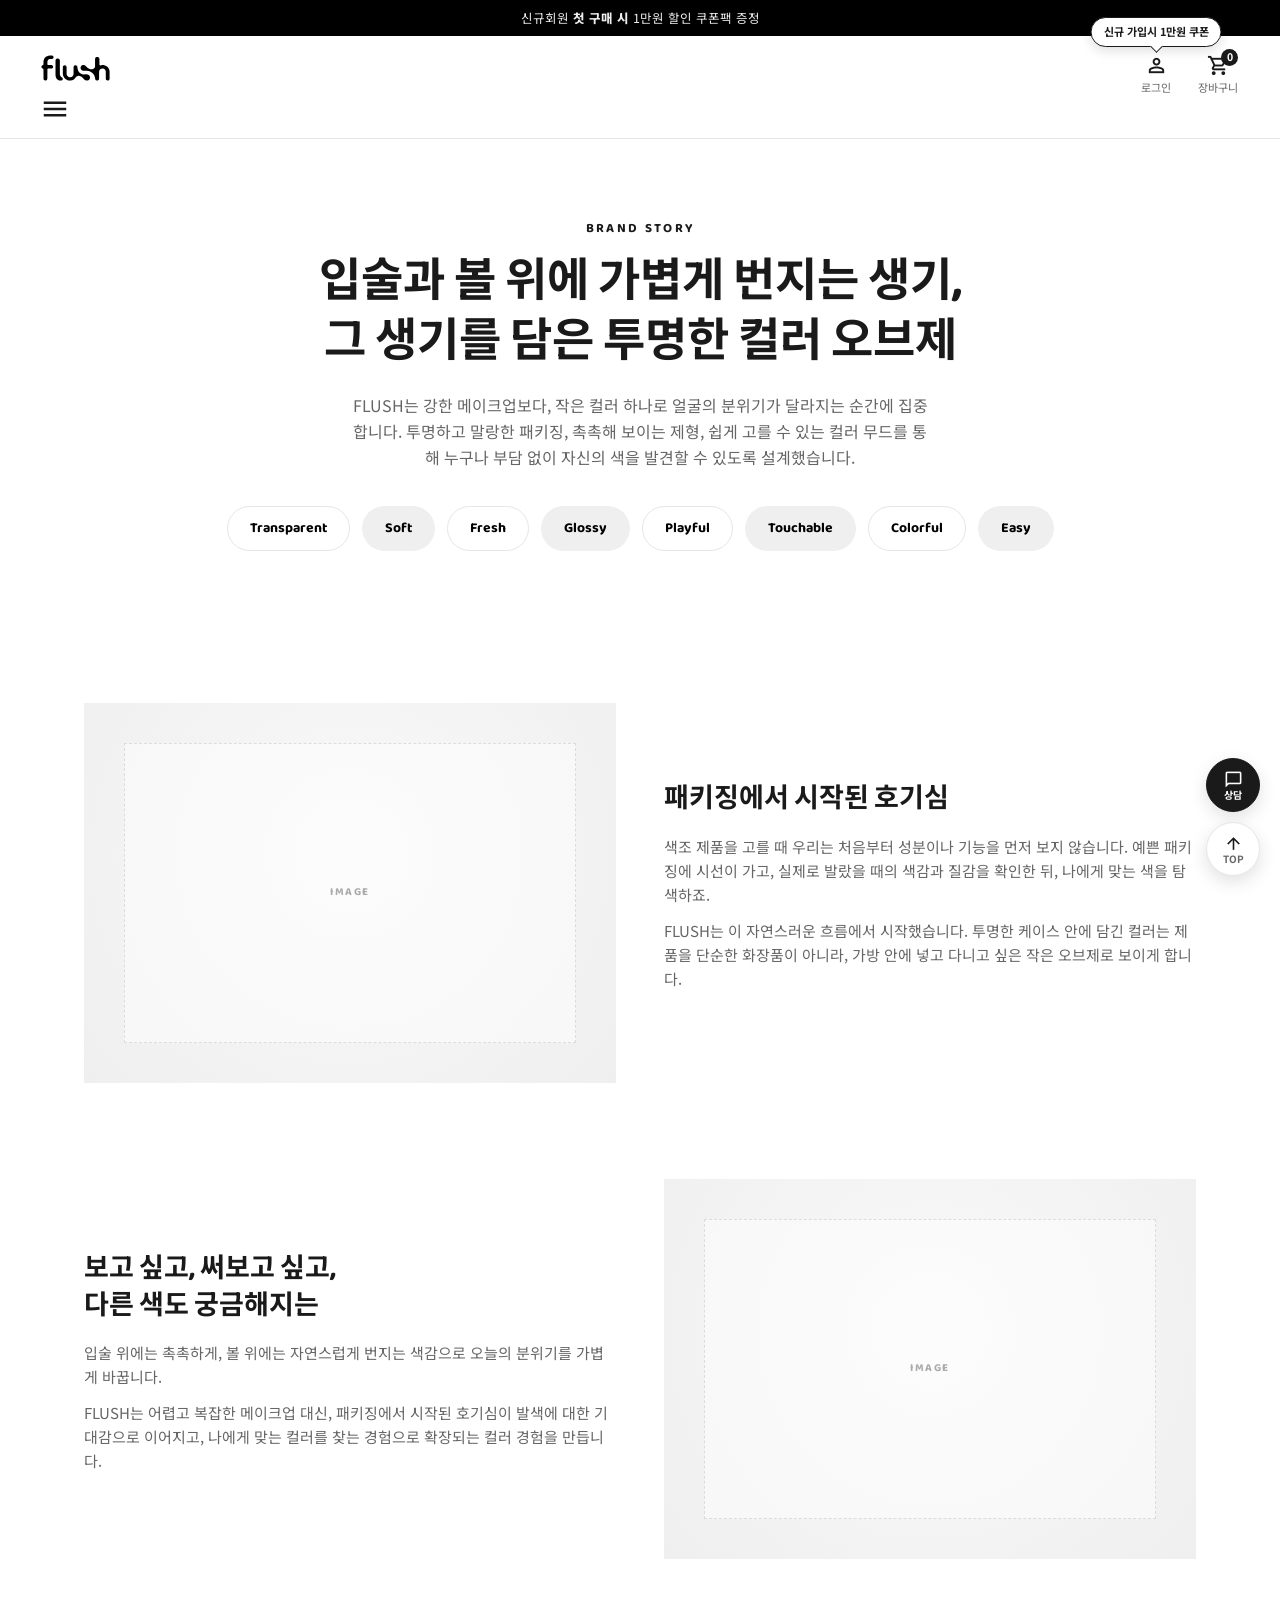
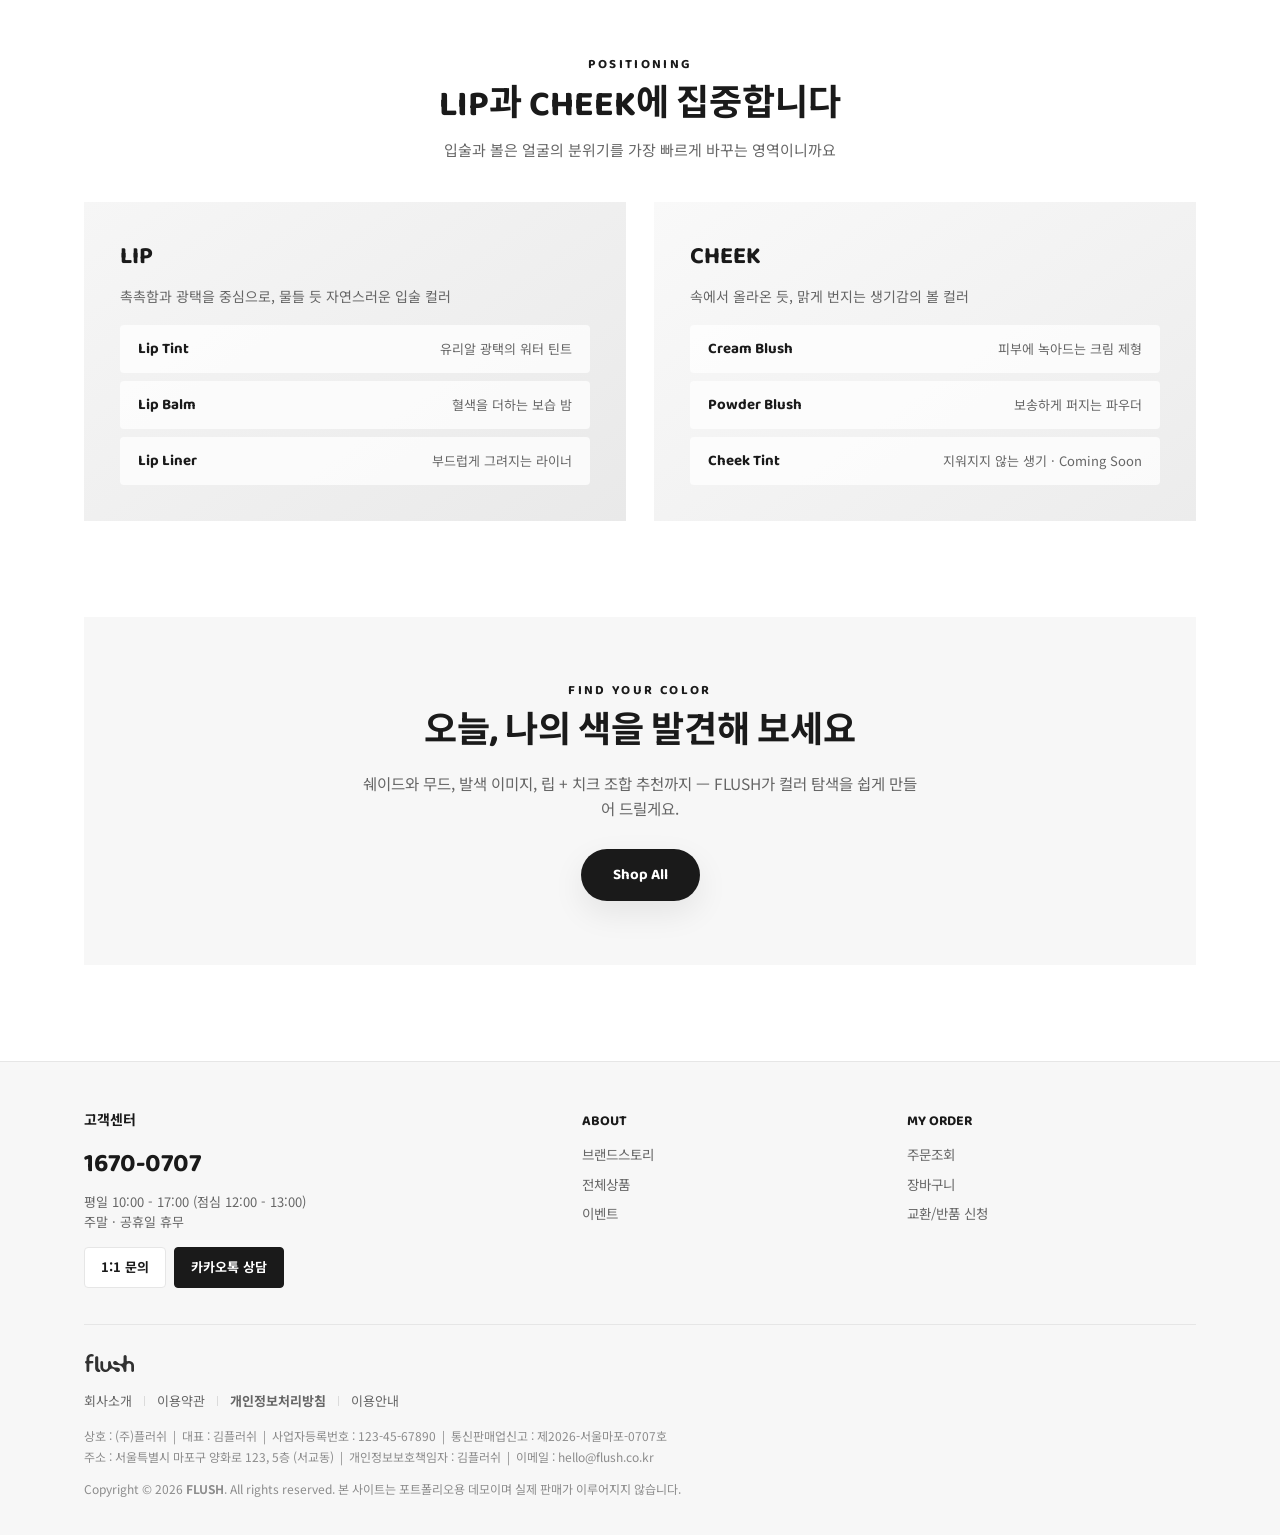
==== about.html @ b2178a88 "flush 브랜드 쇼핑몰 사이트 구축 - 홈/전체상품/상세/브랜드스토리/장바구니 5개 페이지 - 풀스크린 히어로, NEW/BEST 탭 섹션, 카테고리 퀵메뉴, 기획세트, 포토리뷰 " ====
<!DOCTYPE html>
<html lang="ko">
<head>
  <meta charset="UTF-8">
  <meta name="viewport" content="width=device-width, initial-scale=1.0">
  <title>Brand Story — FLUSH</title>
  <meta name="description" content="입술과 볼에 자연스럽게 올라오는 생기를 제안하는 LIP &amp; CHEEK 컬러 브랜드, FLUSH의 이야기.">
  <link rel="icon" href="assets/flush_icon.svg" type="image/svg+xml">
  <link rel="preconnect" href="https://fonts.googleapis.com">
  <link rel="preconnect" href="https://fonts.gstatic.com" crossorigin>
  <link href="https://fonts.googleapis.com/css2?family=Baloo+2:wght@500;600;700&family=Noto+Sans+KR:wght@400;500;700;800&display=swap" rel="stylesheet">
  <link href="https://fonts.googleapis.com/css2?family=Material+Symbols+Outlined:opsz,wght,FILL,GRAD@20..48,300..500,0..1,0" rel="stylesheet">
  <link rel="stylesheet" href="css/style.css">
</head>
<body>

  <div id="chrome-header"></div>

  <main>
    <div class="container">
      <!-- Brand Concept -->
      <section class="about-hero">
        <span class="eyebrow">Brand Story</span>
        <h1 data-i18n="ab.hero.title"></h1>
        <p data-i18n="ab.hero.desc"></p>

        <div class="keyword-cloud" id="keywords">
          <span class="keyword-chip">Transparent</span>
          <span class="keyword-chip">Soft</span>
          <span class="keyword-chip">Fresh</span>
          <span class="keyword-chip">Glossy</span>
          <span class="keyword-chip">Playful</span>
          <span class="keyword-chip">Touchable</span>
          <span class="keyword-chip">Colorful</span>
          <span class="keyword-chip">Easy</span>
        </div>
      </section>

      <!-- Story 1 : 패키징에서 시작된 호기심 -->
      <section class="section">
        <div class="story-grid">
          <div class="story-img">
            <span class="img-ph" role="img" aria-label="brand story visual 1"></span>
          </div>
          <div class="story-text">
            <h2 data-i18n="ab.s1.title"></h2>
            <p data-i18n="ab.s1.p1"></p>
            <p data-i18n="ab.s1.p2"></p>
          </div>
        </div>
      </section>

      <!-- Story 2 : 발색에 대한 기대감 -->
      <section class="section">
        <div class="story-grid reverse">
          <div class="story-img">
            <span class="img-ph" role="img" aria-label="brand story visual 2"></span>
          </div>
          <div class="story-text">
            <h2 data-i18n="ab.s2.title"></h2>
            <p data-i18n="ab.s2.p1"></p>
            <p data-i18n="ab.s2.p2"></p>
          </div>
        </div>
      </section>

      <!-- Positioning : LIP & CHEEK -->
      <section class="section">
        <div class="section-head">
          <span class="eyebrow">Positioning</span>
          <h2 class="section-title" data-i18n="ab.pos.title"></h2>
          <p class="section-sub" data-i18n="ab.pos.sub"></p>
        </div>
        <div class="positioning-cards">
          <div class="pos-card lip">
            <h3>LIP</h3>
            <p data-i18n="ab.pos.lip.desc"></p>
            <ul>
              <li>Lip Tint <span data-i18n="ab.pos.lip.tint"></span></li>
              <li>Lip Balm <span data-i18n="ab.pos.lip.balm"></span></li>
              <li>Lip Liner <span data-i18n="ab.pos.lip.liner"></span></li>
            </ul>
          </div>
          <div class="pos-card cheek">
            <h3>CHEEK</h3>
            <p data-i18n="ab.pos.cheek.desc"></p>
            <ul>
              <li>Cream Blush <span data-i18n="ab.pos.cheek.cream"></span></li>
              <li>Powder Blush <span data-i18n="ab.pos.cheek.powder"></span></li>
              <li>Cheek Tint <span data-i18n="ab.pos.cheek.tint"></span></li>
            </ul>
          </div>
        </div>
      </section>

      <!-- CTA -->
      <section class="section about-cta">
        <div class="brand-teaser">
          <span class="eyebrow">Find Your Color</span>
          <h2 class="section-title" data-i18n="ab.cta.title"></h2>
          <p data-i18n="ab.cta.desc"></p>
          <a href="shop.html" class="btn btn-primary" data-i18n="ab.cta.btn"></a>
        </div>
      </section>
    </div>
  </main>

  <div id="chrome-footer"></div>

  <script src="js/i18n.js"></script>
  <script src="js/data.js"></script>
  <script src="js/main.js"></script>
</body>
</html>
---- css/style.css ----
/* ============================================================
   FLUSH — lip & cheek color brand
   design tokens + common components + page styles
   ============================================================ */

:root {
  /* color — plain monochrome */
  --bg: #FFFFFF;
  --bg-soft: #F7F7F7;
  --bg-pink: #EFEFEF;
  --ink: #1A1A1A;
  --ink-soft: #666666;
  --line: #E6E6E6;
  --coral: #1A1A1A;
  --coral-deep: #000000;
  --rose: #8F8F8F;
  --berry: #4A4A4A;
  --white: #FFFFFF;

  /* shape — 카드류는 각진 네모, 버튼/칩만 라운드 */
  --radius-sm: 4px;
  --radius-md: 0px;
  --radius-lg: 0px;
  --radius-pill: 999px;

  /* type */
  --font-display: "Baloo 2", "Noto Sans KR", sans-serif;
  --font-body: "Noto Sans KR", sans-serif;

  --shadow-soft: 0 12px 32px rgba(0, 0, 0, 0.08);
  --shadow-pop: 0 16px 40px rgba(0, 0, 0, 0.14);
  --container: 1160px;
}

* { margin: 0; padding: 0; box-sizing: border-box; }

html { scroll-behavior: smooth; }

body {
  font-family: var(--font-body);
  background: var(--bg);
  color: var(--ink);
  line-height: 1.6;
  -webkit-font-smoothing: antialiased;
}

img { max-width: 100%; display: block; }
a { color: inherit; text-decoration: none; }
button { font-family: inherit; cursor: pointer; border: none; background: none; }
ul { list-style: none; }

.container {
  max-width: var(--container);
  margin: 0 auto;
  padding: 0 24px;
}

/* ---------- topbar (유틸바) ---------- */
.topbar {
  background: #000;
  color: #EDEDED;
  font-size: 12.5px;
}
.topbar-inner {
  display: flex;
  align-items: center;
  justify-content: center;
  height: 36px;
}
.topbar-rotator {
  position: relative;
  width: 100%;
  height: 100%;
}
.topbar-notice {
  position: absolute;
  inset: 0;
  text-align: center;
  line-height: 36px;
  white-space: nowrap;
  opacity: 0;
  transform: translateY(8px);
  transition: opacity 0.4s ease, transform 0.4s ease;
  pointer-events: none;
}
.topbar-notice.active { opacity: 1; transform: none; }
.topbar-notice em { font-style: normal; color: #FFFFFF; font-weight: 700; }
.topbar-notice strong { color: #FFFFFF; font-weight: 800; }
.topbar-notice b { color: inherit; font-weight: 800; }

/* KR/EN 토글 — 헤더 유틸 줄 오른쪽 끝 */
.lang-switch { display: inline-flex; align-items: center; gap: 5px; align-self: center; margin-left: 6px; }
.lang-switch button { color: #B7A5A3; font-size: 12px; font-weight: 700; letter-spacing: 0.04em; }
.lang-switch button:hover { color: var(--ink); }
.lang-switch button.on { color: var(--coral); }
.lang-switch i { color: #E0CFCC; font-style: normal; }

/* ---------- header ---------- */
.site-header {
  position: sticky;
  top: 0;
  z-index: 100;
  background: rgba(255, 255, 255, 0.94);
  backdrop-filter: blur(12px);
  border-bottom: 1px solid var(--line);
}

/* 홈: 헤더가 히어로 이미지 위에 투명하게 겹치고, 스크롤 시 고정으로 따라옴 */
body.home .site-header {
  position: fixed;
  top: 36px; /* 띠배너 높이 — 스크롤하면 JS가 0까지 끌어올림 */
  left: 0;
  right: 0;
  background: transparent;
  backdrop-filter: none;
  border-bottom: none;
  transition: background 0.25s ease;
}
/* 히어로를 지나 콘텐츠 위에 오면 흰 배경으로 전환 */
body.home .site-header.scrolled {
  background: rgba(255, 255, 255, 0.94);
  backdrop-filter: blur(12px);
  border-bottom: 1px solid var(--line);
}

.header-main {
  /* 컨테이너 제약 없이 화면(1920) 전체 폭 사용 */
  display: flex;
  align-items: flex-start;
  justify-content: space-between;
  gap: 28px;
  padding: 18px 40px 14px;
}

.logo img { height: 28px; }

.header-left { display: flex; flex-direction: column; gap: 12px; }
.hamburger { padding: 0; line-height: 1; align-self: flex-start; }
.hamburger .material-symbols-outlined { font-size: 30px; color: var(--ink); }
.hamburger:hover .material-symbols-outlined { color: var(--coral); }

.header-search {
  flex: 1;
  max-width: 300px;
  margin-left: auto;
  display: flex;
  align-items: center;
  background: #fff;
  border: 1.5px solid var(--coral);
  border-radius: var(--radius-pill);
  padding: 0 4px 0 16px;
  height: 36px;
}
.header-search input {
  flex: 1;
  border: none;
  outline: none;
  font-family: inherit;
  font-size: 14px;
  background: transparent;
}
.header-search input::placeholder { color: #B5B5B5; }
.header-search button { font-size: 16px; padding: 6px 10px; }

/* 검색창 추천 검색어 드롭다운 */
.header-search { position: relative; }
.search-suggest {
  position: absolute;
  top: calc(100% + 8px);
  left: 0;
  right: 0;
  background: #fff;
  border: 1px solid var(--line);
  border-radius: var(--radius-sm);
  box-shadow: 0 10px 26px rgba(0, 0, 0, 0.12);
  padding: 14px 16px 16px;
  z-index: 90;
}
.suggest-title {
  font-size: 11.5px;
  font-weight: 700;
  letter-spacing: 0.1em;
  text-transform: uppercase;
  color: var(--coral);
  margin-bottom: 10px;
}
.suggest-chips { display: flex; flex-wrap: wrap; gap: 8px; }
.suggest-chip {
  font-size: 13px;
  font-weight: 500;
  padding: 7px 14px;
  background: var(--bg-soft);
  border-radius: var(--radius-pill);
  transition: background 0.15s, color 0.15s;
}
.suggest-chip:hover,
.gnb a.suggest-chip:hover { background: var(--coral); color: #fff; }

/* Google Material Symbols 공통 */
.material-symbols-outlined {
  font-variation-settings: "FILL" 0, "wght" 400, "GRAD" 0, "opsz" 24;
  vertical-align: middle;
  line-height: 1;
}

.header-search button {
  display: flex;
  align-items: center;
  justify-content: center;
  color: var(--ink-soft);
}
.header-search button:hover { color: var(--coral); }
.header-search button .material-symbols-outlined { font-size: 19px; }

.header-utils { display: flex; gap: 18px; }
.util-item {
  display: flex;
  flex-direction: column;
  align-items: center;
  gap: 2px;
  font-size: 11px;
  color: var(--ink-soft);
  position: relative;
  min-width: 44px;
}
.util-item:hover { color: var(--coral); }
.util-icon { line-height: 1; color: var(--ink); }
.util-item:hover .util-icon { color: var(--coral); }
.util-icon .material-symbols-outlined { font-size: 23px; }

/* 마이페이지 아이콘 위 쿠폰 말풍선 */
.signup-tip {
  position: absolute;
  bottom: calc(100% + 7px);
  left: 50%;
  transform: translateX(-50%);
  white-space: nowrap;
  background: #fff;
  border: 1.5px solid var(--coral);
  border-radius: var(--radius-pill);
  padding: 5px 12px;
  font-size: 11px;
  font-weight: 700;
  color: var(--ink);
  box-shadow: 0 4px 12px rgba(0, 0, 0, 0.12);
  z-index: 60;
  pointer-events: none;
}
.signup-tip::before {
  content: "";
  position: absolute;
  bottom: -5px;
  left: 50%;
  transform: translateX(-50%) rotate(45deg);
  width: 8px;
  height: 8px;
  background: #fff;
  border-right: 1.5px solid var(--coral);
  border-bottom: 1.5px solid var(--coral);
}
.signup-tip em { font-style: normal; color: var(--coral); }

/* 헤더가 화면 맨 위에 붙었을 때: 말풍선을 아이콘 아래로 */
.site-header.tip-flip .signup-tip {
  bottom: auto;
  top: calc(100% + 7px);
}
.site-header.tip-flip .signup-tip::before {
  bottom: auto;
  top: -5px;
  border-right: none;
  border-bottom: none;
  border-left: 1.5px solid var(--coral);
  border-top: 1.5px solid var(--coral);
}

.cart-count {
  position: absolute;
  top: -5px;
  right: 2px;
  display: inline-flex;
  align-items: center;
  justify-content: center;
  min-width: 17px;
  height: 17px;
  padding: 0 4px;
  background: var(--coral);
  color: #fff;
  border-radius: var(--radius-pill);
  font-size: 10.5px;
  font-weight: 700;
  font-style: normal;
}

/* 햄버거 → 왼쪽 사이드 패널 */
.drawer-dim {
  position: fixed;
  inset: 0;
  background: rgba(0, 0, 0, 0.4);
  z-index: 290;
  opacity: 0;
  pointer-events: none;
  transition: opacity 0.3s ease;
}
.drawer-dim.open { opacity: 1; pointer-events: auto; }

.gnb-drawer {
  position: fixed;
  top: 0;
  left: 0;
  bottom: 0;
  width: min(380px, 86vw);
  background: #fff;
  box-shadow: 24px 0 60px rgba(0, 0, 0, 0.14);
  padding: 20px 30px 40px;
  display: flex;
  flex-direction: column;
  overflow-y: auto;
  z-index: 300;
  transform: translateX(-105%);
  visibility: hidden;
  transition: transform 0.35s ease, visibility 0.35s;
}
.gnb-drawer.open { transform: none; visibility: visible; }

.drawer-close {
  align-self: flex-start;
  padding: 4px;
  margin-bottom: 24px;
  line-height: 1;
}
.drawer-close .material-symbols-outlined {
  font-size: 30px;
  color: var(--ink);
  transition: transform 0.3s ease;
}
.drawer-close:hover .material-symbols-outlined { color: #000; transform: rotate(90deg); }

.drawer-nav { display: flex; flex-direction: column; }
.drawer-item {
  display: flex;
  align-items: center;
  justify-content: space-between;
  width: 100%;
  padding: 17px 2px;
  font-weight: 800;
  font-size: 20px;
  letter-spacing: 0.02em;
  color: var(--ink);
  text-align: left;
}
.drawer-item:hover { color: #000; }
.drawer-item .material-symbols-outlined {
  font-size: 24px;
  color: var(--ink-soft);
  transition: transform 0.2s;
}
.drawer-item[aria-expanded="true"] .material-symbols-outlined { transform: rotate(180deg); }

.drawer-sub { display: flex; flex-direction: column; padding: 0 2px 12px 10px; }
.drawer-sub a {
  padding: 9px 2px;
  font-size: 15px;
  font-weight: 500;
  color: var(--ink-soft);
}
.drawer-sub a:hover { color: var(--ink); }

/* 패널 하단 검색 박스 (회색 필드) */
.gnb-drawer .drawer-search {
  flex: 0 0 auto;
  margin: auto 0 16px;
  max-width: none;
  background: var(--bg-soft);
  border: none;
  border-radius: 2px;
  height: 56px;
  padding: 0 8px 0 18px;
}
.gnb-drawer .drawer-search input { font-size: 16px; }
.gnb-drawer .drawer-search input::placeholder { color: var(--ink); font-weight: 500; }
.gnb-drawer .drawer-search button .material-symbols-outlined { font-size: 22px; color: var(--ink); }
.gnb-drawer .search-suggest { top: auto; bottom: calc(100% + 8px); }

/* 패널 최하단 : LOGIN / CART / KR/EN */
.drawer-foot {
  display: flex;
  align-items: center;
  gap: 22px;
  font-size: 13px;
  font-weight: 700;
  letter-spacing: 0.02em;
}
.drawer-foot a { display: inline-flex; align-items: center; gap: 5px; }
.drawer-foot a:hover { color: #000; }
.drawer-foot .material-symbols-outlined { font-size: 18px; }
.drawer-foot .lang-switch { margin-left: 0; gap: 4px; }
.drawer-foot .lang-switch .material-symbols-outlined { font-size: 17px; color: var(--ink); margin-right: 2px; }
.drawer-foot .lang-switch button { font-size: 13px; }
.drawer-foot .lang-switch button.on { color: var(--ink); }
.drawer-foot .lang-switch button:not(.on) { color: #B5B5B5; }
.gnb-event { color: var(--coral-deep); }
.gnb-event::after { content: "♥"; margin-left: 3px; color: var(--coral); font-size: 13px; }
.gnb-new { color: var(--coral); font-family: var(--font-display); letter-spacing: 0.02em; }

/* ---------- footer (한국형: 고객센터 + 사업자 정보) ---------- */
.site-footer {
  margin-top: 96px;
  background: var(--bg-soft);
  border-top: 1px solid var(--line);
  padding: 48px 0 36px;
}

.footer-top {
  display: grid;
  grid-template-columns: 1.6fr 1fr 1fr;
  gap: 36px;
  padding-bottom: 36px;
  border-bottom: 1px solid var(--line);
}

.footer-cs h4, .footer-col h4 {
  font-family: var(--font-display);
  font-size: 14px;
  margin-bottom: 12px;
  color: var(--ink);
}
.cs-tel { font-family: var(--font-display); font-size: 26px; font-weight: 700; color: var(--coral); }
.cs-time { font-size: 13px; color: var(--ink-soft); margin: 6px 0 14px; }
.cs-btns { display: flex; gap: 8px; }
.cs-btn {
  font-size: 13px;
  font-weight: 700;
  padding: 9px 16px;
  border-radius: var(--radius-sm);
  background: #fff;
  border: 1px solid var(--line);
}
.cs-btn:hover { border-color: var(--coral); color: var(--coral); }
.cs-btn.kakao { background: var(--ink); border-color: var(--ink); color: #fff; }
.cs-btn.kakao:hover { background: #000; }

.footer-col li { margin-bottom: 8px; font-size: 13.5px; color: var(--ink-soft); }
.footer-col a { color: var(--ink-soft); }
.footer-col a:hover { color: var(--coral); }
.footer-col .bank li { font-size: 13px; }

.footer-info { padding-top: 28px; }
.footer-logo { height: 20px; margin-bottom: 14px; opacity: 0.8; }
.footer-links { display: flex; flex-wrap: wrap; margin-bottom: 12px; }
.footer-links li + li::before { content: ""; display: inline-block; width: 1px; height: 10px; background: #DBDBDB; margin: 0 12px; }
.footer-links a { font-size: 13px; color: var(--ink-soft); }
.footer-links a:hover { color: var(--ink); }
.footer-info > p { font-size: 12px; color: #8C8C8C; line-height: 1.8; }
.footer-copy { margin-top: 10px; }

/* ---------- 플로팅 버튼 ---------- */
.floating {
  position: fixed;
  right: 20px;
  bottom: 24px;
  display: flex;
  flex-direction: column;
  gap: 10px;
  z-index: 150;
}
.float-btn {
  width: 54px;
  height: 54px;
  border-radius: 50%;
  background: #fff;
  border: 1px solid var(--line);
  box-shadow: 0 6px 18px rgba(0,0,0,0.12);
  display: flex;
  flex-direction: column;
  align-items: center;
  justify-content: center;
  font-size: 17px;
  line-height: 1.1;
}
.float-btn span:not(.material-symbols-outlined) { font-size: 10px; font-weight: 700; color: var(--ink-soft); }
.float-btn .material-symbols-outlined { font-size: 19px; color: var(--ink); }
.float-btn:hover { border-color: var(--coral); }
.float-btn.kakao { background: var(--ink); border-color: var(--ink); }
.float-btn.kakao span:not(.material-symbols-outlined) { color: #fff; }
.float-btn.kakao .material-symbols-outlined { color: #fff; }

/* ---------- buttons / chips ---------- */
.btn {
  display: inline-flex;
  align-items: center;
  justify-content: center;
  gap: 8px;
  font-family: var(--font-display);
  font-weight: 700;
  font-size: 15px;
  padding: 14px 32px;
  border-radius: var(--radius-pill);
  transition: transform 0.15s, box-shadow 0.15s, background 0.15s;
}
.btn:active { transform: scale(0.97); }

.btn-primary {
  background: var(--coral);
  color: #fff;
  box-shadow: var(--shadow-soft);
}
.btn-primary:hover { background: var(--coral-deep); box-shadow: var(--shadow-pop); }

.btn-ghost {
  background: #fff;
  color: var(--ink);
  border: 1.5px solid var(--line);
}
.btn-ghost:hover { border-color: var(--coral); color: var(--coral); }

.mood-chip {
  display: inline-flex;
  align-items: center;
  gap: 8px;
  padding: 10px 20px;
  background: #fff;
  border: 1.5px solid var(--line);
  border-radius: var(--radius-pill);
  font-family: var(--font-display);
  font-weight: 600;
  font-size: 14px;
  transition: border-color 0.15s, background 0.15s;
}
.mood-chip:hover { border-color: var(--coral); }
.mood-chip.active { background: var(--ink); color: #fff; border-color: var(--ink); }

.mood-dot {
  width: 14px;
  height: 14px;
  border-radius: 50%;
  box-shadow: inset 0 -2px 4px rgba(0,0,0,0.12);
}

/* ---------- NEW / BEST 섹션 : 좌측 비주얼 + 우측 탭/그리드 ---------- */
.bestnew-layout {
  /* 컨테이너(1160px) 제약 없이 화면 전체 폭 사용 */
  max-width: none;
  padding: 0 40px;
  display: grid;
  grid-template-columns: 1fr 1.15fr;
  gap: 44px;
  align-items: stretch;
}
.bestnew-visual .img-ph { min-height: 100%; }
.bestnew-right { display: flex; flex-direction: column; }
.bestnew-right .product-grid { grid-template-columns: repeat(2, 1fr); }

.sec-tabs {
  display: flex;
  align-items: center;
  gap: 14px;
  margin-bottom: 22px;
}
.sec-tab {
  font-size: 17px;
  font-weight: 500;
  letter-spacing: 0.02em;
  color: #9C9C9C;
  padding: 2px 0;
  transition: color 0.15s;
}
.sec-tab:hover { color: var(--ink-soft); }
.sec-tab.active { color: var(--ink); font-weight: 800; }
.sec-tab-div { width: 1px; height: 14px; background: #CFCFCF; }

/* ---------- section heading ---------- */
.section { margin-top: 96px; }

.section-head { text-align: center; margin-bottom: 40px; }

.eyebrow {
  font-family: var(--font-display);
  font-weight: 700;
  font-size: 13px;
  letter-spacing: 0.18em;
  text-transform: uppercase;
  color: var(--coral);
  display: block;
  margin-bottom: 8px;
}

.section-title {
  font-family: var(--font-display);
  font-weight: 700;
  font-size: clamp(26px, 4vw, 36px);
  line-height: 1.25;
}

.section-sub { color: var(--ink-soft); margin-top: 10px; font-size: 15px; }

/* ---------- product card ---------- */
.product-grid {
  display: grid;
  grid-template-columns: repeat(4, 1fr);
  grid-auto-rows: 1fr;
  gap: 24px;
}

.product-card {
  background: #fff;
  border: 1px solid var(--line);
  border-radius: var(--radius-lg);
  overflow: hidden;
  display: flex;
  flex-direction: column;
}
.product-card:hover { box-shadow: var(--shadow-soft); }

.product-thumb {
  position: relative;
  background: radial-gradient(circle at 50% 30%, #F9F9F9 0%, var(--bg-pink) 100%);
  aspect-ratio: 1 / 1;
  display: flex;
  align-items: center;
  justify-content: center;
  padding: 28px;
}
.product-thumb img {
  max-height: 100%;
  object-fit: contain;
}

.badge {
  position: absolute;
  top: 16px;
  left: 16px;
  font-family: var(--font-display);
  font-size: 12px;
  font-weight: 700;
  padding: 5px 12px;
  border-radius: var(--radius-pill);
  background: var(--coral);
  color: #fff;
}
.badge.soon { background: var(--ink); }

.product-info { padding: 20px 22px 22px; flex: 1; display: flex; flex-direction: column; }

.product-cat {
  font-size: 12px;
  font-weight: 700;
  letter-spacing: 0.12em;
  text-transform: uppercase;
  color: var(--coral);
  font-family: var(--font-display);
}

.product-name {
  font-size: 15.5px;
  font-weight: 700;
  margin: 2px 0 10px;
}
.product-name-en {
  font-family: var(--font-display);
  font-size: 12px;
  color: var(--ink-soft);
  margin-bottom: 10px;
}

.rank-tag {
  position: absolute;
  top: 0;
  left: 0;
  width: 34px;
  height: 38px;
  background: var(--ink);
  color: #fff;
  font-family: var(--font-display);
  font-weight: 700;
  font-size: 16px;
  display: flex;
  align-items: center;
  justify-content: center;
  border-radius: 0 0 12px 0;
  z-index: 2;
}
.rank-tag ~ .badge { left: 44px; }

.price-row { display: flex; align-items: baseline; gap: 6px; flex-wrap: wrap; }
.price-row.center { justify-content: center; }
.price-list { font-size: 13px; color: #ABABAB; text-decoration: line-through; }
.price-rate { font-family: var(--font-display); font-weight: 700; font-size: 17px; color: var(--coral); }
.price-sale { font-family: var(--font-display); font-weight: 700; font-size: 17px; }

.review-meta { font-size: 12px; color: var(--ink-soft); margin-top: 6px; }
.review-meta .stars { color: #3A3A3A; letter-spacing: -1px; }
.review-meta b { color: var(--ink); }

.shade-dots { display: flex; gap: 6px; margin-bottom: 12px; }
.shade-dots span {
  width: 16px;
  height: 16px;
  border-radius: 50%;
  border: 2px solid #fff;
  box-shadow: 0 0 0 1px var(--line), inset 0 -2px 3px rgba(0,0,0,0.15);
}
.shade-more { font-size: 12px; color: var(--ink-soft); align-self: center; }

.product-bottom {
  margin-top: auto;
  padding-top: 12px;
}

.quick-add {
  width: 100%;
  font-weight: 700;
  font-size: 13.5px;
  padding: 10px 16px;
  border-radius: var(--radius-sm);
  background: var(--bg-pink);
  color: var(--coral-deep);
  transition: background 0.15s, color 0.15s;
  white-space: nowrap;
}
.quick-add:hover { background: var(--coral); color: #fff; }
.quick-add:disabled { background: var(--line); color: var(--ink-soft); cursor: default; }

/* ---------- hero (home) ---------- */
.hero {
  position: relative;
  overflow: hidden;
  background:
    radial-gradient(640px 420px at 78% 40%, #EFEFEF 0%, rgba(255,220,214,0) 70%),
    radial-gradient(500px 380px at 15% 85%, #F2F2F2 0%, rgba(242,242,242,0) 70%),
    var(--bg);
}

.hero-inner {
  display: grid;
  grid-template-columns: 1.05fr 0.95fr;
  align-items: center;
  gap: 40px;
  padding: 72px 0 80px;
}

.hero-eyebrow {
  display: inline-flex;
  align-items: center;
  gap: 8px;
  background: #fff;
  border: 1.5px solid var(--line);
  padding: 8px 18px;
  border-radius: var(--radius-pill);
  font-family: var(--font-display);
  font-weight: 700;
  font-size: 13px;
  color: var(--coral-deep);
  margin-bottom: 22px;
}

.hero h1 {
  font-family: var(--font-display);
  font-weight: 700;
  font-size: clamp(36px, 5.4vw, 58px);
  line-height: 1.18;
  letter-spacing: -0.01em;
}
.hero h1 em { font-style: normal; color: var(--coral); }

.hero p { margin: 18px 0 30px; color: var(--ink-soft); font-size: 16px; max-width: 440px; }

.hero-actions { display: flex; gap: 12px; flex-wrap: wrap; }

.hero-visual { position: relative; display: flex; justify-content: center; }
.hero-visual img {
  max-height: 480px;
  object-fit: contain;
}

/* ---------- shipping strip ---------- */
.ship-strip {
  background: var(--ink);
  color: #fff;
  font-family: var(--font-display);
  font-weight: 600;
  font-size: 13.5px;
  text-align: center;
  padding: 10px 16px;
}
.ship-strip em { font-style: normal; color: #FFFFFF; }

/* ---------- category cards (home) ---------- */
.cat-cards { display: grid; grid-template-columns: 1fr 1fr; gap: 28px; }

.cat-card {
  position: relative;
  border-radius: var(--radius-lg);
  overflow: hidden;
  padding: 36px;
  min-height: 300px;
  display: flex;
  flex-direction: column;
  justify-content: flex-end;
}
.cat-card:hover { box-shadow: var(--shadow-soft); }
.cat-card.lip { background: linear-gradient(145deg, #F6F6F6 0%, #E9E9E9 100%); }
.cat-card.cheek { background: linear-gradient(145deg, #F9F9F9 0%, #ECECEC 100%); }

.cat-card img {
  position: absolute;
  right: 4%;
  top: 50%;
  transform: translateY(-50%);
  height: 82%;
  object-fit: contain;
}

.cat-card h3 {
  font-family: var(--font-display);
  font-size: 30px;
  font-weight: 700;
  position: relative;
}
.cat-card p { position: relative; color: var(--ink-soft); font-size: 14px; margin: 6px 0 16px; max-width: 55%; }
.cat-card .btn { position: relative; align-self: flex-start; padding: 11px 24px; font-size: 14px; background: #fff; }
.cat-card .btn:hover { background: var(--ink); color: #fff; }

/* ---------- mood row (home) ---------- */
.mood-row { display: flex; justify-content: center; gap: 14px; flex-wrap: wrap; }

/* ---------- pairing / set cards ---------- */
.pair-grid {
  display: grid;
  grid-template-columns: repeat(3, 1fr);
  grid-auto-rows: 1fr;
  gap: 24px;
}

.pair-card {
  background: #fff;
  border: 1px solid var(--line);
  border-radius: var(--radius-lg);
  padding: 26px;
  text-align: center;
  display: flex;
  flex-direction: column;
}
.pair-card .btn { margin-top: auto; align-self: center; }
.pair-card:hover { box-shadow: var(--shadow-soft); }

.pair-imgs {
  position: relative;
  display: flex;
  justify-content: center;
  align-items: flex-end;
  gap: 4px;
  height: 170px;
  margin-bottom: 18px;
  background: radial-gradient(circle at 50% 40%, #F9F9F9 0%, var(--bg-pink) 100%);
  border-radius: var(--radius-md);
  padding: 16px;
}
.pair-imgs img { max-height: 100%; width: 46%; object-fit: contain; }

.pair-name { font-family: var(--font-display); font-weight: 700; font-size: 17px; }
.pair-desc { font-size: 13px; color: var(--ink-soft); margin: 6px 0 14px; }
.pair-price { font-family: var(--font-display); font-weight: 700; margin-bottom: 14px; }
.pair-price s { color: var(--ink-soft); font-weight: 500; margin-right: 8px; font-size: 14px; }
.pair-price em { font-style: normal; color: var(--coral); }

/* ---------- brand teaser (home) ---------- */
.brand-teaser {
  background: var(--bg-soft);
  border-radius: var(--radius-lg);
  padding: 64px 48px;
  text-align: center;
}
.brand-teaser p {
  max-width: 560px;
  margin: 16px auto 28px;
  color: var(--ink-soft);
  font-size: 15.5px;
}

/* ---------- page hero (sub pages) ---------- */
.page-head {
  padding: 56px 0 8px;
  text-align: center;
}
.page-head h1 {
  font-family: var(--font-display);
  font-size: clamp(30px, 4.4vw, 42px);
  font-weight: 700;
}
.page-head p { color: var(--ink-soft); margin-top: 8px; }

/* ---------- shop layout ---------- */
.shop-layout {
  display: grid;
  grid-template-columns: 220px 1fr;
  gap: 44px;
  margin-top: 40px;
  align-items: start;
}

.filter-group { margin-bottom: 30px; }
.filter-group h4 {
  font-family: var(--font-display);
  font-size: 13px;
  letter-spacing: 0.14em;
  text-transform: uppercase;
  color: var(--coral);
  margin-bottom: 12px;
}

.filter-list { display: flex; flex-direction: column; gap: 4px; }
.filter-btn {
  text-align: left;
  padding: 9px 14px;
  border-radius: var(--radius-sm);
  font-size: 14.5px;
  font-weight: 500;
  color: var(--ink-soft);
  transition: background 0.15s, color 0.15s;
  display: flex;
  align-items: center;
  gap: 9px;
}
.filter-btn:hover { background: var(--bg-pink); color: var(--ink); }
.filter-btn.active { background: var(--ink); color: #fff; font-weight: 700; }

.filter-btn .mood-dot { width: 12px; height: 12px; }

.shop-result-bar {
  display: flex;
  align-items: center;
  justify-content: space-between;
  margin-bottom: 20px;
  font-size: 14px;
  color: var(--ink-soft);
}
.shop-result-bar strong { color: var(--ink); font-family: var(--font-display); }

.filter-clear { font-size: 13px; color: var(--coral); font-weight: 700; }

.sort-select {
  font-family: inherit;
  font-size: 13.5px;
  padding: 7px 10px;
  border: 1px solid var(--line);
  border-radius: var(--radius-sm);
  background: #fff;
  color: var(--ink);
  outline: none;
}
.sort-select:focus { border-color: var(--coral); }

.empty-note {
  padding: 80px 0;
  text-align: center;
  color: var(--ink-soft);
}

/* ---------- product detail ---------- */
.pd-layout {
  display: grid;
  grid-template-columns: 1fr 1fr;
  gap: 56px;
  margin-top: 48px;
  align-items: start;
}

.pd-visual {
  position: sticky;
  top: 100px;
  background: radial-gradient(circle at 50% 35%, #F9F9F9 0%, var(--bg-pink) 100%);
  border-radius: var(--radius-lg);
  aspect-ratio: 1 / 1;
  display: flex;
  align-items: center;
  justify-content: center;
  padding: 48px;
}
.pd-visual img {
  max-height: 100%;
  object-fit: contain;
}

.pd-info .product-cat { font-size: 13px; }
.pd-info h1 { font-family: var(--font-display); font-size: 34px; font-weight: 700; margin: 6px 0 10px; }
.pd-price { font-family: var(--font-display); font-size: 24px; font-weight: 700; margin-bottom: 22px; }
.pd-desc { color: var(--ink-soft); font-size: 15px; margin-bottom: 28px; }

.pd-shade-label {
  font-family: var(--font-display);
  font-weight: 700;
  font-size: 14px;
  margin-bottom: 12px;
}
.pd-shade-label em { font-style: normal; color: var(--coral); }

.shade-picker { display: flex; gap: 12px; flex-wrap: wrap; margin-bottom: 30px; }

.shade-swatch {
  width: 44px;
  height: 44px;
  border-radius: 50%;
  border: 3px solid #fff;
  box-shadow: 0 0 0 1.5px var(--line), inset 0 -4px 6px rgba(0,0,0,0.18);
  position: relative;
}
.shade-swatch:hover {
  box-shadow: 0 0 0 2px var(--rose), inset 0 -4px 6px rgba(0,0,0,0.18);
}
.shade-swatch.active {
  box-shadow: 0 0 0 2.5px var(--coral), inset 0 -4px 6px rgba(0,0,0,0.18);
}

.pd-buy-row { display: flex; gap: 12px; align-items: stretch; margin-bottom: 16px; }

.qty-stepper {
  display: inline-flex;
  align-items: center;
  border: 1.5px solid var(--line);
  border-radius: var(--radius-pill);
  background: #fff;
  overflow: hidden;
}
.qty-stepper button {
  width: 42px;
  height: 100%;
  min-height: 48px;
  font-size: 18px;
  font-weight: 700;
  color: var(--ink-soft);
  transition: background 0.15s;
}
.qty-stepper button:hover { background: var(--bg-pink); color: var(--ink); }
.qty-stepper output {
  min-width: 36px;
  text-align: center;
  font-family: var(--font-display);
  font-weight: 700;
}

.pd-buy-row .btn-primary { flex: 1; }

.pd-ship-note { font-size: 13px; color: var(--ink-soft); }
.pd-ship-note em { font-style: normal; color: var(--coral); font-weight: 700; }

.pd-texture {
  margin-top: 72px;
  background: var(--bg-soft);
  border-radius: var(--radius-lg);
  padding: 48px;
}
.pd-texture h2 { font-family: var(--font-display); font-size: 24px; margin-bottom: 24px; }

.texture-points { display: grid; grid-template-columns: repeat(3, 1fr); gap: 24px; }
.texture-point {
  background: #fff;
  border-radius: var(--radius-md);
  padding: 24px;
}
.texture-point .tp-emoji { font-size: 26px; }
.texture-point h3 { font-family: var(--font-display); font-size: 16px; margin: 10px 0 6px; }
.texture-point p { font-size: 13.5px; color: var(--ink-soft); }

/* ---------- about ---------- */
.about-hero {
  text-align: center;
  padding: 80px 0 56px;
}
.about-hero .eyebrow { margin-bottom: 14px; }
.about-hero h1 {
  font-family: var(--font-display);
  font-size: clamp(30px, 4.6vw, 46px);
  font-weight: 700;
  line-height: 1.3;
}
.about-hero h1 em { font-style: normal; color: var(--coral); }
.about-hero p { max-width: 580px; margin: 20px auto 0; color: var(--ink-soft); }

.keyword-cloud { display: flex; justify-content: center; flex-wrap: wrap; gap: 12px; margin-top: 36px; }
.keyword-chip {
  font-family: var(--font-display);
  font-weight: 700;
  font-size: 14px;
  padding: 10px 22px;
  border-radius: var(--radius-pill);
  background: #fff;
  border: 1.5px solid var(--line);
  color: var(--coral-deep);
}
.keyword-chip:nth-child(even) { background: var(--bg-pink); border-color: transparent; }

.story-grid {
  display: grid;
  grid-template-columns: 1fr 1fr;
  gap: 48px;
  align-items: center;
}
.story-grid.reverse .story-img { order: 2; }

.story-img {
  background: radial-gradient(circle at 50% 40%, #F9F9F9 0%, var(--bg-pink) 100%);
  border-radius: var(--radius-lg);
  padding: 40px;
  display: flex;
  justify-content: center;
}
.story-img img { max-height: 340px; object-fit: contain; }

.story-text h2 { font-family: var(--font-display); font-size: 27px; margin-bottom: 16px; line-height: 1.35; }
.story-text p { color: var(--ink-soft); font-size: 15px; margin-bottom: 12px; }

.positioning-cards { display: grid; grid-template-columns: 1fr 1fr; gap: 28px; }
.pos-card {
  border-radius: var(--radius-lg);
  padding: 36px;
}
.pos-card.lip { background: linear-gradient(145deg, #F6F6F6, #E9E9E9); }
.pos-card.cheek { background: linear-gradient(145deg, #F9F9F9, #ECECEC); }
.pos-card h3 { font-family: var(--font-display); font-size: 24px; margin-bottom: 8px; }
.pos-card > p { color: var(--ink-soft); font-size: 14px; margin-bottom: 18px; }
.pos-card ul { display: flex; flex-direction: column; gap: 8px; }
.pos-card li {
  background: rgba(255,255,255,0.75);
  border-radius: var(--radius-sm);
  padding: 12px 18px;
  font-weight: 700;
  font-family: var(--font-display);
  font-size: 15px;
  display: flex;
  justify-content: space-between;
  align-items: center;
}
.pos-card li span { font-family: var(--font-body); font-weight: 400; font-size: 13px; color: var(--ink-soft); }

.about-cta { text-align: center; }

/* ---------- cart ---------- */
.cart-layout {
  display: grid;
  grid-template-columns: 1.6fr 1fr;
  gap: 44px;
  margin-top: 40px;
  align-items: start;
}

.ship-progress {
  background: #fff;
  border: 1px solid var(--line);
  border-radius: var(--radius-md);
  padding: 20px 24px;
  margin-bottom: 24px;
}
.ship-progress p { font-size: 14px; margin-bottom: 10px; }
.ship-progress p em { font-style: normal; color: var(--coral); font-weight: 700; }
.ship-bar {
  height: 10px;
  background: var(--bg-pink);
  border-radius: var(--radius-pill);
  overflow: hidden;
}
.ship-bar i {
  display: block;
  height: 100%;
  background: linear-gradient(90deg, var(--coral), var(--rose));
  border-radius: var(--radius-pill);
  transition: width 0.4s ease;
}

.cart-items { display: flex; flex-direction: column; gap: 16px; }

.cart-item {
  display: grid;
  grid-template-columns: 96px 1fr auto;
  gap: 18px;
  align-items: center;
  background: #fff;
  border: 1px solid var(--line);
  border-radius: var(--radius-md);
  padding: 16px;
}
.cart-item-thumb {
  width: 96px;
  height: 96px;
  background: radial-gradient(circle at 50% 40%, #F9F9F9 0%, var(--bg-pink) 100%);
  border-radius: var(--radius-sm);
  display: flex;
  align-items: center;
  justify-content: center;
  padding: 10px;
}
.cart-item-thumb img { max-height: 100%; object-fit: contain; }

.cart-item-name { font-family: var(--font-display); font-weight: 700; font-size: 16px; }
.cart-item-shade { font-size: 13px; color: var(--ink-soft); display: flex; align-items: center; gap: 6px; margin: 4px 0 10px; }
.cart-item-shade i { width: 12px; height: 12px; border-radius: 50%; display: inline-block; box-shadow: inset 0 -2px 3px rgba(0,0,0,0.15); }

.cart-item .qty-stepper button { min-height: 34px; width: 32px; font-size: 15px; }
.cart-item .qty-stepper output { min-width: 28px; font-size: 14px; }

.cart-item-right { text-align: right; display: flex; flex-direction: column; align-items: flex-end; gap: 10px; }
.cart-item-price { font-family: var(--font-display); font-weight: 700; font-size: 17px; }
.cart-remove { font-size: 13px; color: var(--ink-soft); text-decoration: underline; }
.cart-remove:hover { color: var(--coral); }

.cart-summary {
  position: sticky;
  top: 100px;
  background: #fff;
  border: 1px solid var(--line);
  border-radius: var(--radius-lg);
  padding: 30px;
}
.cart-summary h3 { font-family: var(--font-display); font-size: 20px; margin-bottom: 20px; }
.summary-row { display: flex; justify-content: space-between; font-size: 14.5px; margin-bottom: 12px; color: var(--ink-soft); }
.summary-row.total {
  border-top: 1.5px solid var(--line);
  padding-top: 16px;
  margin-top: 16px;
  color: var(--ink);
  font-family: var(--font-display);
  font-weight: 700;
  font-size: 19px;
}
.summary-row .free { color: var(--coral); font-weight: 700; }
.cart-summary .btn { width: 100%; margin-top: 20px; }

.cart-empty {
  text-align: center;
  padding: 90px 0 40px;
}
.cart-empty .ce-emoji { font-size: 44px; }
.cart-empty h2 { font-family: var(--font-display); font-size: 24px; margin: 14px 0 8px; }
.cart-empty p { color: var(--ink-soft); margin-bottom: 24px; }

.cart-pairing { margin-top: 64px; }

/* ---------- toast ---------- */
.toast {
  position: fixed;
  left: 50%;
  bottom: 32px;
  transform: translate(-50%, 20px);
  background: var(--ink);
  color: #fff;
  font-family: var(--font-display);
  font-weight: 600;
  font-size: 14px;
  padding: 14px 26px;
  border-radius: var(--radius-pill);
  opacity: 0;
  pointer-events: none;
  transition: opacity 0.25s, transform 0.25s;
  z-index: 200;
  box-shadow: 0 12px 30px rgba(0,0,0,0.2);
}
.toast.show { opacity: 1; transform: translate(-50%, 0); }
.toast a { color: #FFFFFF; text-decoration: underline; margin-left: 6px; pointer-events: auto; }

/* ---------- 메인 배너 슬라이더 ---------- */
.main-banner { position: relative; overflow: hidden; }
.banner-track { display: flex; align-items: flex-start; transition: transform 0.5s ease; }
.banner-slide {
  min-width: 100%;
  padding: 52px 0 60px;
  display: flex;
  align-items: center;
}
.banner-slide > .container {
  width: 100%;
  display: grid;
  grid-template-columns: 1.05fr 0.95fr;
  align-items: center;
  gap: 40px;
}
.banner-slide.s1 {
  /* 풀스크린: 띠배너+헤더(--chrome-h)를 제외한 화면 전체 높이 */
  position: relative;
  height: calc(100vh - var(--chrome-h, 140px));
  padding: 0;
  background: url("../assets/hero-img1.jpg") center / cover no-repeat, #F5F5F5;
}
/* 카피: 그리드 무시하고 이미지 왼쪽 하단 고정 */
.banner-slide.s1 .banner-copy {
  position: absolute;
  left: 40px;
  bottom: 64px;
  max-width: 480px;
}
.banner-slide.s1 h2 { margin-bottom: 26px; }

/* 이미지 대기 중인 히어로 슬라이드 (권장 1920x600) */
.banner-slide.s-ph {
  aspect-ratio: 1920 / 600;
  padding: 0;
  background: var(--bg-soft);
}
.banner-slide.s-ph .img-ph { border-radius: 0; }
.img-ph.wide::after { content: "IMAGE 1920 × 600"; }
.banner-slide.s1 .container { grid-template-columns: 1fr; }
.banner-slide.s1 .banner-copy { max-width: 480px; }

/* 히어로 문구 — 강조색 없이 깔끔한 단색 */
.banner-slide.s1 h2 { color: var(--ink); }
.banner-slide.s1 h2 em { color: inherit; }
.banner-slide.s1 p { color: var(--ink-soft); }
.banner-slide.s1 p strong { color: inherit; }
.banner-slide.s1 .hero-eyebrow { color: var(--ink); }
.banner-slide.s2 { background: linear-gradient(135deg, #F4F4F4 0%, #E8E8E8 100%); }
.banner-slide.s3 { background: linear-gradient(135deg, #F4F4F4 0%, #E8E8E8 100%); }

.banner-copy .hero-eyebrow { margin-bottom: 18px; }
.banner-copy h2 {
  font-size: clamp(28px, 4.4vw, 44px);
  font-weight: 800;
  line-height: 1.25;
  letter-spacing: -0.02em;
}
.banner-copy h2 em { font-style: normal; color: var(--coral); }
.banner-copy p { margin: 14px 0 24px; color: var(--ink-soft); font-size: 15.5px; }

.banner-visual { display: flex; justify-content: center; }
.banner-visual img {
  max-height: 350px;
  object-fit: contain;
}

.coupon-card {
  background: #fff;
  border-radius: var(--radius-md);
  box-shadow: var(--shadow-pop);
  padding: 28px 34px;
  display: flex;
  align-items: center;
  gap: 22px;
  transform: rotate(-2deg);
}
.coupon-card .coupon-amount {
  font-family: var(--font-display);
  font-size: 44px;
  font-weight: 700;
  color: var(--coral);
  border-right: 2px dashed var(--line);
  padding-right: 22px;
}
.coupon-card .coupon-amount small { font-size: 18px; }
.coupon-card .coupon-desc { font-size: 14px; font-weight: 700; }
.coupon-card .coupon-desc small { display: block; font-weight: 400; color: var(--ink-soft); margin-top: 4px; }

.banner-nav {
  position: absolute;
  bottom: 22px;
  left: 50%;
  transform: translateX(-50%);
  display: flex;
  align-items: center;
  gap: 8px;
  z-index: 5;
}
.banner-dot {
  width: 8px;
  height: 8px;
  border-radius: var(--radius-pill);
  background: rgba(34, 26, 28, 0.22);
  transition: width 0.2s, background 0.2s;
}
.banner-dot.active { width: 22px; background: var(--ink); }

.banner-arrow {
  position: absolute;
  top: 50%;
  transform: translateY(-50%);
  width: 42px;
  height: 42px;
  border-radius: 50%;
  background: rgba(255,255,255,0.85);
  box-shadow: 0 4px 14px rgba(0,0,0,0.1);
  font-size: 17px;
  z-index: 5;
}
.banner-arrow.prev { left: 18px; }
.banner-arrow.next { right: 18px; }
.banner-arrow:hover { background: #fff; }

/* ---------- 혜택 스트립 ---------- */
.benefit-strip {
  display: grid;
  grid-template-columns: repeat(3, 1fr);
  gap: 16px;
  margin-top: 28px;
}
.benefit-item {
  display: flex;
  align-items: center;
  gap: 14px;
  background: #fff;
  border: 1px solid var(--line);
  border-radius: var(--radius-md);
  padding: 18px 22px;
}
.benefit-item .bi-icon { font-size: 28px; }
.benefit-item h4 { font-size: 14.5px; font-weight: 700; }
.benefit-item p { font-size: 12.5px; color: var(--ink-soft); }
.benefit-item h4 em { font-style: normal; color: var(--coral); }

/* ---------- 카테고리 퀵메뉴 (원형) ---------- */
.quick-cats {
  display: flex;
  justify-content: center;
  gap: 56px;
  flex-wrap: wrap;
}
.quick-cat { text-align: center; width: 112px; }
.quick-cat .qc-circle {
  width: 112px;
  height: 112px;
  margin: 0 auto 16px;
  border-radius: 50%;
  background: var(--bg-soft);
  display: flex;
  align-items: center;
  justify-content: center;
  padding: 18px;
  overflow: hidden;
}
.quick-cat:hover .qc-circle { background: #EFEFEF; }
.quick-cat img { max-height: 100%; object-fit: contain; }
.quick-cat span:not(.qc-circle) { font-size: 15px; font-weight: 400; }
.quick-cat:hover span:not(.qc-circle) { font-weight: 700; }

/* ---------- 포토리뷰 ---------- */
.review-grid {
  display: grid;
  grid-template-columns: repeat(4, 1fr);
  grid-auto-rows: 1fr;
  gap: 24px;
}
.review-card {
  background: #fff;
  border: 1px solid var(--line);
  border-radius: var(--radius-md);
  overflow: hidden;
}
.review-card:hover { box-shadow: var(--shadow-soft); }
.review-thumb {
  display: flex;
  align-items: center;
  justify-content: center;
  aspect-ratio: 4 / 3;
  background: radial-gradient(circle at 50% 40%, #F9F9F9 0%, var(--bg-pink) 100%);
  padding: 18px;
}
.review-thumb img { max-height: 100%; object-fit: contain; }
.review-body { padding: 16px 18px 18px; }
.review-body .stars { color: #3A3A3A; font-size: 13px; letter-spacing: -1px; }
.review-text {
  font-size: 13px;
  color: var(--ink);
  margin: 8px 0 10px;
  display: -webkit-box;
  -webkit-line-clamp: 3;
  -webkit-box-orient: vertical;
  overflow: hidden;
}
.review-product { font-size: 12px; color: var(--coral-deep); font-weight: 700; }
.review-user { font-size: 11.5px; color: #9A9A9A; margin-top: 3px; }

/* ---------- 상세 탭 (상품정보/구매후기/배송안내) ---------- */
.pd-tabs {
  display: flex;
  border-bottom: 2px solid var(--ink);
  margin: 72px 0 0;
}
.pd-tab {
  flex: 1;
  text-align: center;
  padding: 15px 10px;
  font-size: 15px;
  font-weight: 700;
  color: var(--ink-soft);
  background: #fff;
  border: 1px solid var(--line);
  border-bottom: none;
}
.pd-tab.active { background: var(--ink); color: #fff; border-color: var(--ink); }
.pd-tab b { color: var(--coral); }
.pd-tab.active b { color: #FFFFFF; }

.pd-tab-panel { padding-top: 40px; }
.pd-tab-panel[hidden] { display: none; }

.pd-review-summary {
  display: flex;
  align-items: center;
  gap: 20px;
  background: var(--bg-soft);
  border-radius: var(--radius-md);
  padding: 24px 30px;
  margin-bottom: 24px;
}
.pd-review-summary .big-score { font-family: var(--font-display); font-size: 40px; font-weight: 700; }
.pd-review-summary .stars { color: #3A3A3A; font-size: 18px; }
.pd-review-summary p { font-size: 13.5px; color: var(--ink-soft); }

.pd-review-list { display: flex; flex-direction: column; }
.pd-review-item {
  display: grid;
  grid-template-columns: 92px 1fr;
  gap: 18px;
  padding: 20px 4px;
  border-bottom: 1px solid var(--line);
}
.pd-review-item .rv-thumb {
  width: 92px;
  height: 92px;
  border-radius: var(--radius-sm);
  background: radial-gradient(circle at 50% 40%, #F9F9F9 0%, var(--bg-pink) 100%);
  display: flex;
  align-items: center;
  justify-content: center;
  padding: 10px;
}
.pd-review-item img { max-height: 100%; object-fit: contain; }
.pd-review-item .stars { color: #3A3A3A; font-size: 13px; }
.pd-review-item .rv-opt { font-size: 12px; color: var(--ink-soft); margin: 3px 0 8px; }
.pd-review-item .rv-text { font-size: 14px; }
.pd-review-item .rv-user { font-size: 12px; color: #9A9A9A; margin-top: 8px; }

.info-table { width: 100%; border-collapse: collapse; font-size: 14px; }
.info-table th, .info-table td { border: 1px solid var(--line); padding: 13px 16px; text-align: left; }
.info-table th { background: var(--bg-soft); width: 160px; font-weight: 700; }
.info-table td { color: var(--ink-soft); }

.pd-benefit-box {
  border: 1px solid var(--line);
  border-radius: var(--radius-sm);
  padding: 16px 20px;
  margin-bottom: 24px;
  font-size: 13.5px;
}
.pd-benefit-box p { display: flex; justify-content: space-between; padding: 3px 0; color: var(--ink-soft); }
.pd-benefit-box p b { color: var(--ink); }
.pd-benefit-box p em { font-style: normal; color: var(--coral); font-weight: 700; }

/* ---------- 이미지 플레이스홀더 (실제 이미지 교체 전) ---------- */
.img-ph {
  display: flex;
  align-items: center;
  justify-content: center;
  width: 100%;
  height: 100%;
  border: 1.5px dashed #DCDCDC;
  border-radius: 0;
  background: rgba(255, 255, 255, 0.45);
}
.img-ph::after {
  content: "IMAGE";
  font-family: var(--font-display);
  font-size: 11px;
  font-weight: 700;
  letter-spacing: 0.14em;
  color: #ABABAB;
}
.img-ph.small::after { content: ""; }
.qc-circle .img-ph { border: none; background: transparent; }
.banner-visual .img-ph { width: min(100%, 380px); height: 300px; border-radius: var(--radius-lg); }
.story-img .img-ph { height: 300px; }
.pair-imgs .img-ph { width: 46%; height: 100%; }
.cart-item-thumb .img-ph { border-radius: 0; }

/* ---------- responsive ---------- */
@media (max-width: 960px) {
  .hero-inner { grid-template-columns: 1fr; text-align: center; padding: 48px 0 56px; }
  .hero p { margin-inline: auto; }
  .hero-actions { justify-content: center; }
  .hero-visual img { max-height: 340px; }

  .topbar { font-size: 11.5px; }
  .header-main { gap: 16px; }
  .header-utils { gap: 10px; }
  .util-item { min-width: 36px; }
  .util-item > span:not(.util-icon):not(.signup-tip) { display: none; }
  .signup-tip { display: none; }
  .banner-slide .container { grid-template-columns: 1fr; text-align: center; gap: 24px; }
  .banner-slide.s1 {
    background:
      linear-gradient(rgba(255, 255, 255, 0.45), rgba(255, 255, 255, 0.45)),
      url("../assets/hero-img1.jpg") center / cover no-repeat;
  }
  .banner-slide.s1 .banner-copy { left: 20px; bottom: 48px; max-width: 75%; text-align: left; }
  .banner-slide.s1 h2 { font-size: clamp(20px, 3.6vw, 32px); margin-bottom: 16px; }
  .banner-slide.s1 .btn { padding: 10px 22px; font-size: 13px; }
  .banner-copy p { margin-inline: auto; }
  .banner-visual img { max-height: 240px; }
  .coupon-card { transform: none; }
  .benefit-strip { grid-template-columns: 1fr; }
  .review-grid { grid-template-columns: repeat(2, 1fr); }
  .footer-top { grid-template-columns: 1fr 1fr; }

  .cat-cards, .positioning-cards { grid-template-columns: 1fr; }
  .product-grid { grid-template-columns: repeat(3, 1fr); }
  .bestnew-layout { grid-template-columns: 1fr; }
  .bestnew-visual .img-ph { min-height: 320px; }
  .bestnew-right .product-grid { grid-template-columns: repeat(2, 1fr); }
  .pair-grid { grid-template-columns: 1fr; max-width: 460px; margin-inline: auto; }
  .texture-points { grid-template-columns: 1fr; }

  .shop-layout { grid-template-columns: 1fr; gap: 24px; }
  .shop-filters { display: flex; gap: 24px; overflow-x: auto; padding-bottom: 8px; }
  .filter-group { margin-bottom: 0; min-width: max-content; }
  .filter-list { flex-direction: row; flex-wrap: wrap; gap: 8px; }
  .filter-btn { border: 1.5px solid var(--line); border-radius: var(--radius-pill); padding: 8px 14px; }

  .pd-layout { grid-template-columns: 1fr; gap: 32px; }
  .pd-visual { position: static; }

  .story-grid { grid-template-columns: 1fr; gap: 24px; }
  .story-grid.reverse .story-img { order: 0; }

  .cart-layout { grid-template-columns: 1fr; }
  .cart-summary { position: static; }
}

@media (max-width: 640px) {
  .header-main { padding: 12px 16px 10px; }
  .quick-cats { gap: 18px; }
  .quick-cat .qc-circle { width: 68px; height: 68px; }
  .review-grid { grid-template-columns: 1fr; }
  .footer-top { grid-template-columns: 1fr; gap: 24px; }
  .pd-tabs { margin-top: 48px; }
  .pd-tab { font-size: 13px; padding: 12px 6px; }
  .floating { right: 12px; bottom: 16px; }
  .float-btn { width: 46px; height: 46px; font-size: 14px; }
  .section { margin-top: 64px; }
  .product-grid { grid-template-columns: repeat(2, 1fr); gap: 12px; }
  .product-info { padding: 14px 16px 16px; }
  .product-name { font-size: 15px; }
  .quick-add { padding: 8px 12px; font-size: 12px; }
  .brand-teaser { padding: 44px 24px; }
  .pd-texture { padding: 32px 24px; }
  .cat-card p { max-width: 70%; }
  .cart-item { grid-template-columns: 72px 1fr; }
  .cart-item-thumb { width: 72px; height: 72px; }
  .cart-item-right { grid-column: 1 / -1; flex-direction: row; justify-content: space-between; align-items: center; }
}
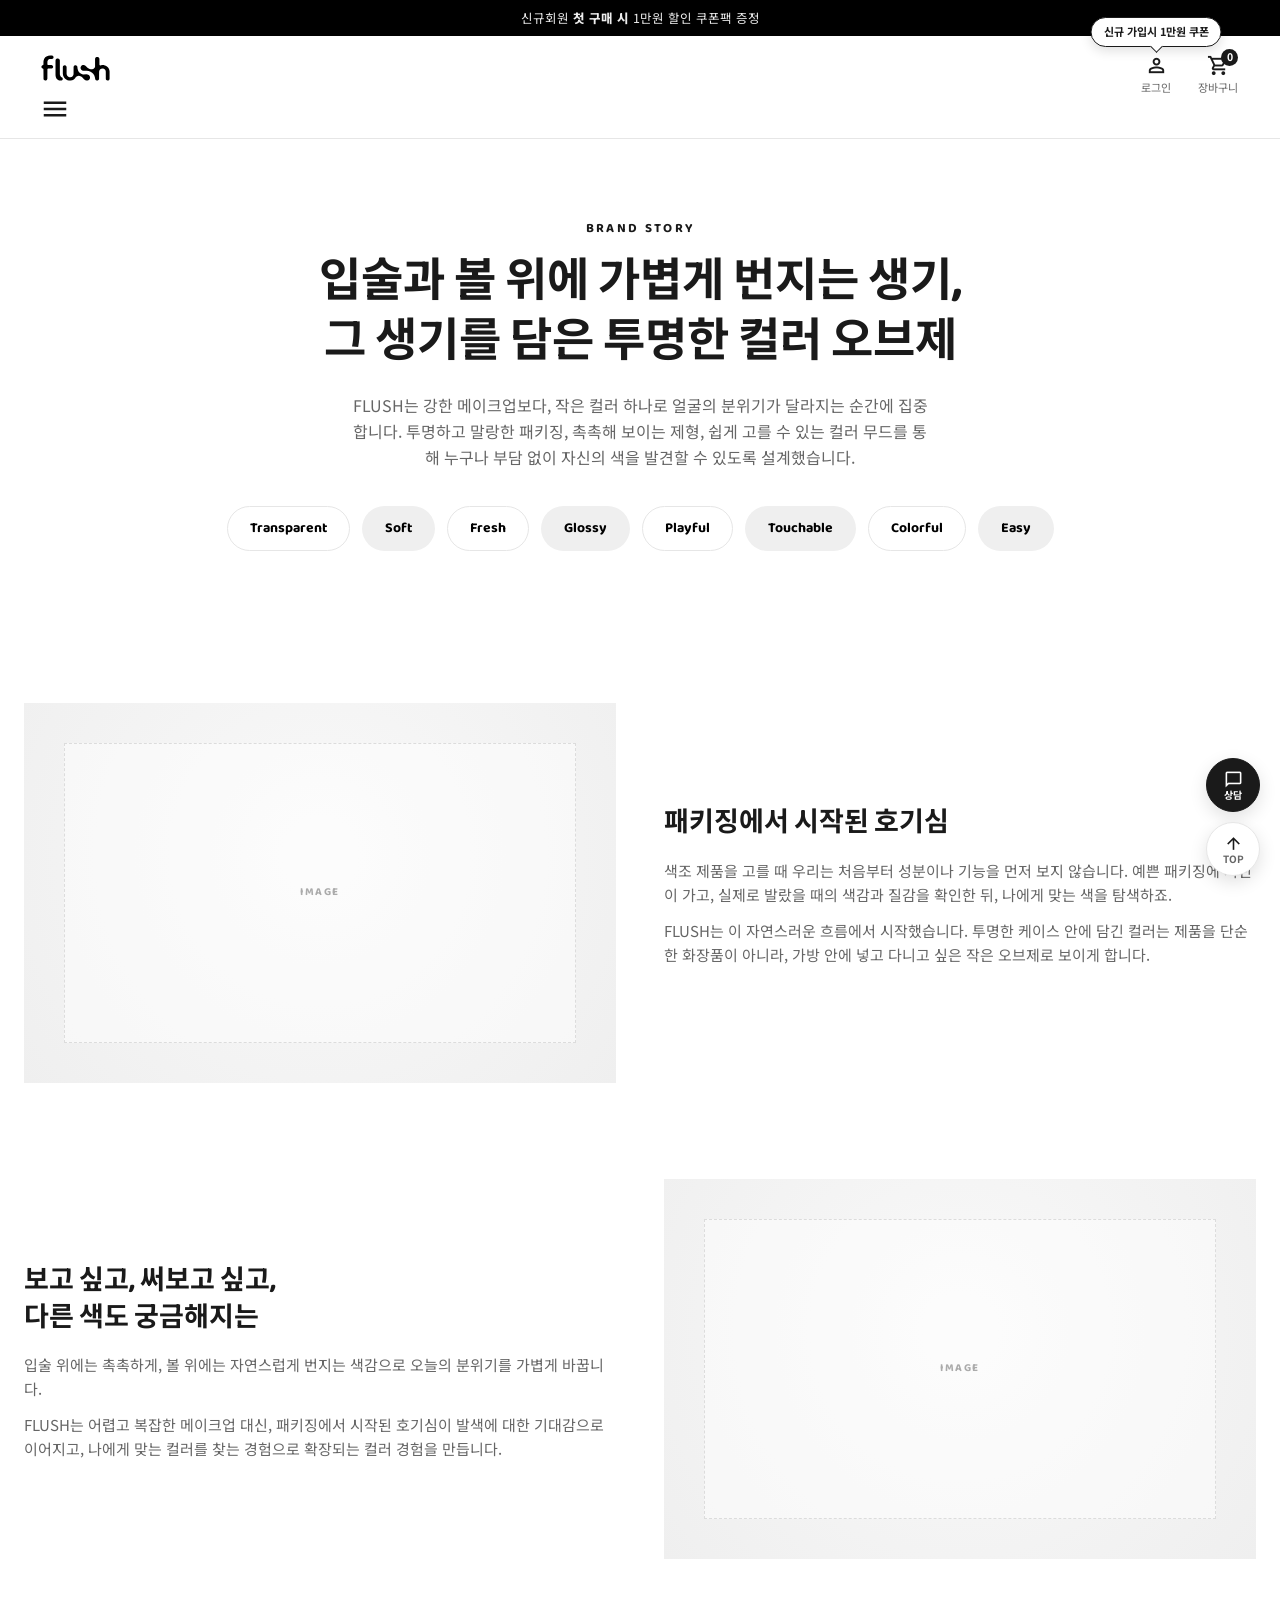
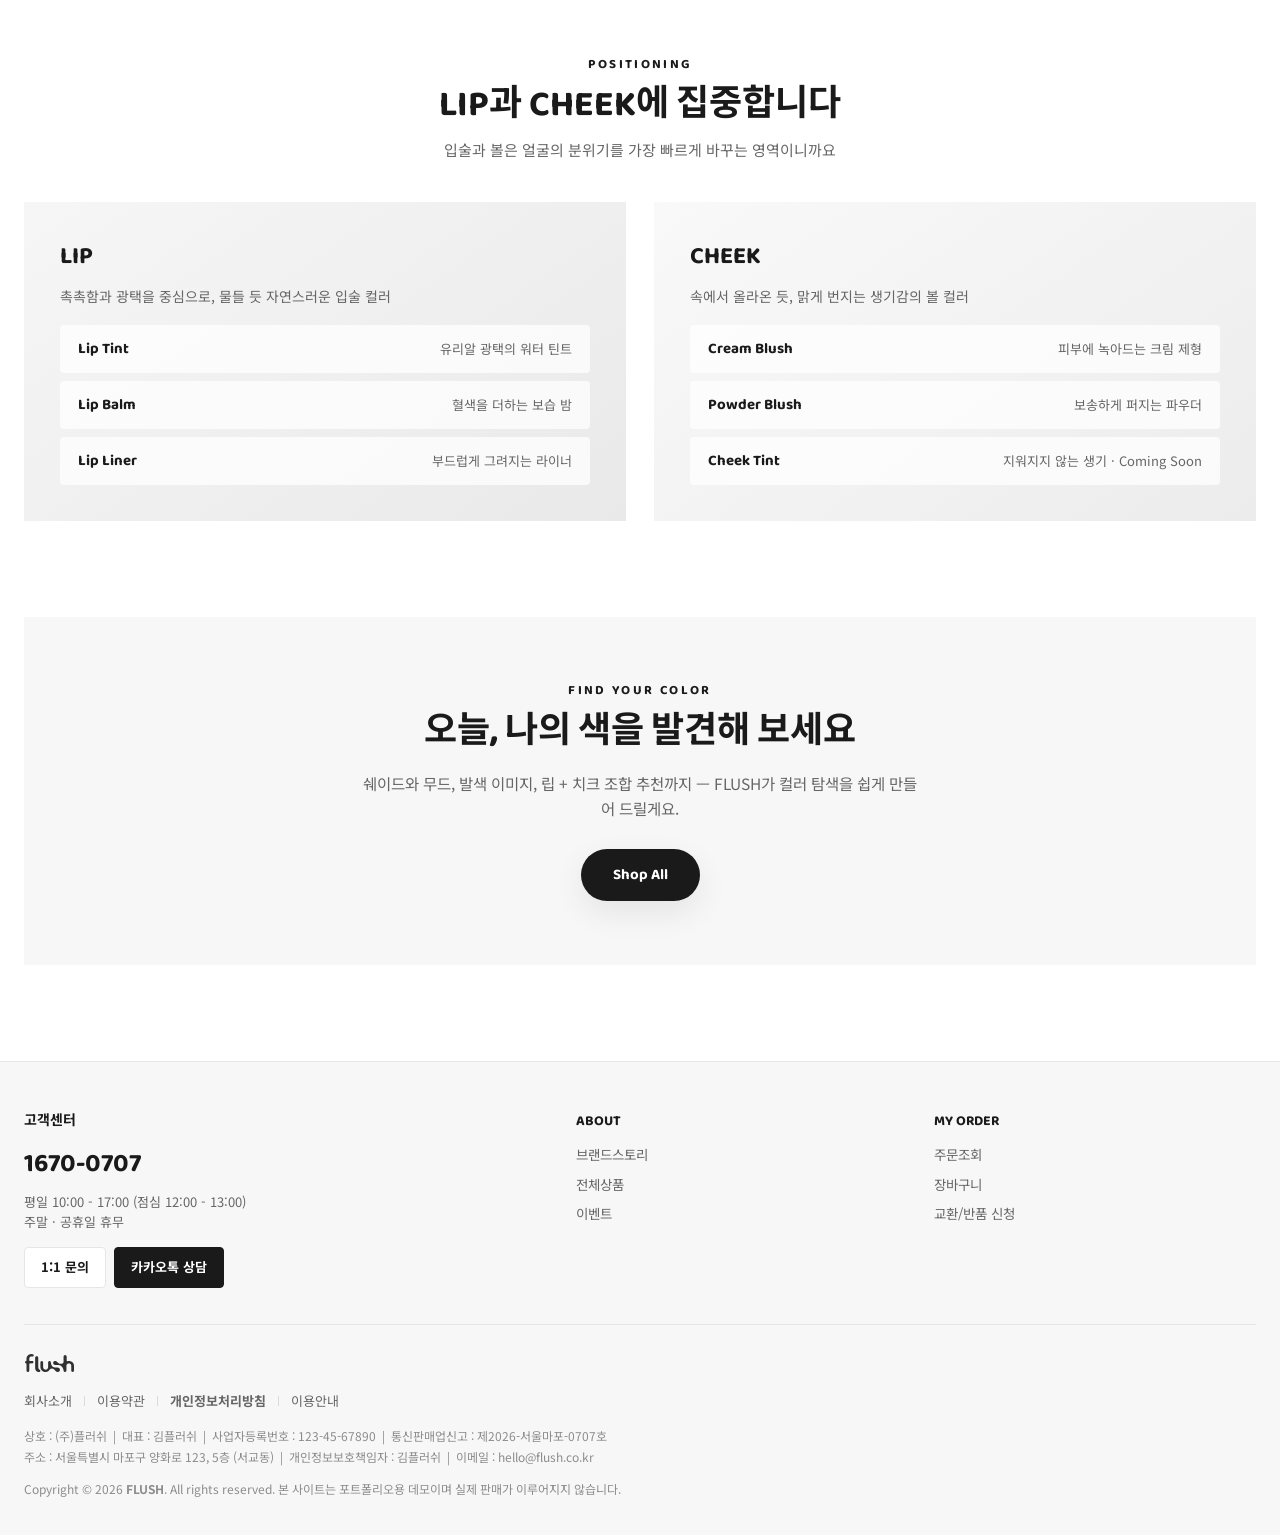
==== commit 3ce59c07: "Add hero slides, drag carousel, model cuts, cart selection & promos - Hero: 3 full-screen slides wit" ====
--- a/about.html
+++ b/about.html
@@ -10,7 +10,7 @@
   <link rel="preconnect" href="https://fonts.gstatic.com" crossorigin>
   <link href="https://fonts.googleapis.com/css2?family=Baloo+2:wght@500;600;700&family=Noto+Sans+KR:wght@400;500;700;800&display=swap" rel="stylesheet">
   <link href="https://fonts.googleapis.com/css2?family=Material+Symbols+Outlined:opsz,wght,FILL,GRAD@20..48,300..500,0..1,0" rel="stylesheet">
-  <link rel="stylesheet" href="css/style.css">
+  <link rel="stylesheet" href="css/style.css?v=29">
 </head>
 <body>
 
@@ -107,8 +107,8 @@
 
   <div id="chrome-footer"></div>
 
-  <script src="js/i18n.js"></script>
-  <script src="js/data.js"></script>
-  <script src="js/main.js"></script>
+  <script src="js/i18n.js?v=29"></script>
+  <script src="js/data.js?v=29"></script>
+  <script src="js/main.js?v=29"></script>
 </body>
 </html>
--- a/css/style.css
+++ b/css/style.css
@@ -29,7 +29,7 @@
 
   --shadow-soft: 0 12px 32px rgba(0, 0, 0, 0.08);
   --shadow-pop: 0 16px 40px rgba(0, 0, 0, 0.14);
-  --container: 1160px;
+  --container: 1800px;
 }
 
 * { margin: 0; padding: 0; box-sizing: border-box; }
@@ -539,15 +539,51 @@
 
 /* ---------- NEW / BEST 섹션 : 좌측 비주얼 + 우측 탭/그리드 ---------- */
 .bestnew-layout {
-  /* 컨테이너(1160px) 제약 없이 화면 전체 폭 사용 */
-  max-width: none;
-  padding: 0 40px;
+  /* 다른 섹션과 동일한 컨테이너 폭(--container) 사용 */
   display: grid;
   grid-template-columns: 1fr 1.15fr;
   gap: 44px;
   align-items: stretch;
 }
+.bestnew-visual { position: relative; cursor: none; overflow: hidden; touch-action: pan-y; user-select: none; }
 .bestnew-visual .img-ph { min-height: 100%; }
+.bestnew-visual img {
+  width: 100%;
+  height: 100%;
+  min-height: 100%;
+  object-fit: cover;
+  transform: scale(1.15); /* 드래그 시 이동해도 가장자리 안 비도록 여유 */
+  transition: opacity 0.4s ease; /* transform 은 JS rAF 로 부드럽게 보간 */
+}
+
+/* 이미지 위를 따라다니는 원형 DRAG 커서 */
+.drag-cue {
+  position: absolute;
+  top: 0;
+  left: 0;
+  z-index: 3;
+  width: 84px;
+  height: 84px;
+  border-radius: 50%;
+  display: flex;
+  align-items: center;
+  justify-content: center;
+  background: rgba(255, 255, 255, 0.5);
+  backdrop-filter: blur(3px);
+  -webkit-backdrop-filter: blur(3px);
+  color: var(--ink);
+  font-family: var(--font-body);
+  font-weight: 700;
+  font-size: 12px;
+  letter-spacing: 0.18em;
+  text-transform: uppercase;
+  opacity: 0;
+  transition: opacity 0.25s ease, background 0.2s ease;
+  pointer-events: none;
+  will-change: transform;
+}
+.bestnew-visual:hover .drag-cue { opacity: 1; }
+.bestnew-visual.dragging .drag-cue { background: rgba(255, 255, 255, 0.75); }
 .bestnew-right { display: flex; flex-direction: column; }
 .bestnew-right .product-grid { grid-template-columns: repeat(2, 1fr); }
 
@@ -566,7 +602,7 @@
   transition: color 0.15s;
 }
 .sec-tab:hover { color: var(--ink-soft); }
-.sec-tab.active { color: var(--ink); font-weight: 800; }
+.sec-tab.active { color: var(--ink); font-weight: 500; }
 .sec-tab-div { width: 1px; height: 14px; background: #CFCFCF; }
 
 /* ---------- section heading ---------- */
@@ -620,11 +656,33 @@
   align-items: center;
   justify-content: center;
   padding: 28px;
+  overflow: hidden; /* 세로로 긴 이미지가 1:1 비율을 밀어내지 않도록 */
 }
 .product-thumb img {
+  max-width: 100%;
   max-height: 100%;
   object-fit: contain;
 }
+/* new/best : hover 시 이 카드 쉐이드의 모델컷 하나만 — 부드럽게 페이드인 + 살짝 줌아웃 */
+.thumb-models { position: absolute; inset: 0; z-index: 1; }
+.product-thumb .thumb-model {
+  position: absolute;
+  inset: 0;
+  width: 100%;
+  height: 100%;
+  max-width: none;
+  max-height: none;
+  object-fit: cover;
+  opacity: 0;
+  transform: scale(1.05);
+  transition: opacity 0.55s ease, transform 0.7s cubic-bezier(0.22, 1, 0.36, 1);
+  z-index: 1;
+}
+.product-card:not(.cycling):hover .thumb-model { opacity: 1; transform: scale(1); }
+/* shop : 모델컷 3초마다 순환 (항상 표시, 크로스페이드) */
+.product-card.cycling .thumb-model { transform: none; transition: opacity 0.6s ease; }
+.product-card.cycling .thumb-model.on { opacity: 1; }
+.card-shade-name { font-size: 12.5px; font-weight: 600; color: var(--ink-soft); margin: 2px 0 8px; letter-spacing: 0.02em; }
 
 .badge {
   position: absolute;
@@ -692,13 +750,17 @@
 .review-meta .stars { color: #3A3A3A; letter-spacing: -1px; }
 .review-meta b { color: var(--ink); }
 
-.shade-dots { display: flex; gap: 6px; margin-bottom: 12px; }
+.shade-dots { display: flex; flex-wrap: wrap; gap: 7px; margin-bottom: 12px; }
 .shade-dots span {
   width: 16px;
   height: 16px;
   border-radius: 50%;
   border: 2px solid #fff;
-  box-shadow: 0 0 0 1px var(--line), inset 0 -2px 3px rgba(0,0,0,0.15);
+  box-shadow: 0 0 0 1px var(--line), inset 0 -2px 3px rgba(0,0,0,0.15); /* 기본: 회색 링 */
+}
+/* 카드가 지금 보여주는 쉐이드만 그 색 링으로 강조 */
+.shade-dots span.is-active {
+  box-shadow: 0 0 0 2px var(--sh), inset 0 -2px 3px rgba(0,0,0,0.15);
 }
 .shade-more { font-size: 12px; color: var(--ink-soft); align-self: center; }
 
@@ -1258,7 +1320,7 @@
 .toast a { color: #FFFFFF; text-decoration: underline; margin-left: 6px; pointer-events: auto; }
 
 /* ---------- 메인 배너 슬라이더 ---------- */
-.main-banner { position: relative; overflow: hidden; }
+.main-banner { position: relative; overflow: hidden; transition: height 0.45s ease; }
 .banner-track { display: flex; align-items: flex-start; transition: transform 0.5s ease; }
 .banner-slide {
   min-width: 100%;
@@ -1306,8 +1368,28 @@
 .banner-slide.s1 p { color: var(--ink-soft); }
 .banner-slide.s1 p strong { color: inherit; }
 .banner-slide.s1 .hero-eyebrow { color: var(--ink); }
-.banner-slide.s2 { background: linear-gradient(135deg, #F4F4F4 0%, #E8E8E8 100%); }
-.banner-slide.s3 { background: linear-gradient(135deg, #F4F4F4 0%, #E8E8E8 100%); }
+.banner-slide.s2 {
+  /* 풀스크린 — 한 화면에 꽉 차게(넘치는 부분은 잘림 허용) */
+  position: relative;
+  height: calc(100vh - var(--chrome-h, 140px));
+  padding: 0;
+  background: url("../assets/hero-img2.jpg") center / cover no-repeat, #E9D8CC;
+}
+.banner-slide.s2 .container { grid-template-columns: 1fr; }
+.banner-slide.s2 .banner-copy { position: absolute; left: 40px; bottom: 64px; max-width: 480px; }
+.banner-slide.s2 h2 { color: var(--ink); margin-bottom: 26px; }
+.banner-slide.s2 h2 em { color: inherit; }
+.banner-slide.s3 {
+  /* 프로모션 배너 — 풀스크린(넘치는 부분 잘림 허용) */
+  position: relative;
+  height: calc(100vh - var(--chrome-h, 140px));
+  padding: 0;
+  background: url("../assets/hero-img3.jpg") center / cover no-repeat, #F8C5CC;
+}
+.banner-slide.s3 .container { grid-template-columns: 1fr; }
+.banner-slide.s3 .banner-copy { position: absolute; left: 40px; bottom: 64px; max-width: 480px; }
+.banner-slide.s3 h2 { color: var(--ink); margin-bottom: 26px; }
+.banner-slide.s3 h2 em { color: inherit; }
 
 .banner-copy .hero-eyebrow { margin-bottom: 18px; }
 .banner-copy h2 {
@@ -1600,7 +1682,7 @@
   .cat-cards, .positioning-cards { grid-template-columns: 1fr; }
   .product-grid { grid-template-columns: repeat(3, 1fr); }
   .bestnew-layout { grid-template-columns: 1fr; }
-  .bestnew-visual .img-ph { min-height: 320px; }
+  .bestnew-visual .img-ph, .bestnew-visual img { min-height: 320px; }
   .bestnew-right .product-grid { grid-template-columns: repeat(2, 1fr); }
   .pair-grid { grid-template-columns: 1fr; max-width: 460px; margin-inline: auto; }
   .texture-points { grid-template-columns: 1fr; }
@@ -1643,3 +1725,282 @@
   .cart-item-thumb { width: 72px; height: 72px; }
   .cart-item-right { grid-column: 1 / -1; flex-direction: row; justify-content: space-between; align-items: center; }
 }
+
+/* ---------- Choose your Flush 쉐이드 마퀴 ---------- */
+.flush-picker {
+  margin-top: 80px; /* 앞 섹션과 여백 */
+  min-height: calc(100vh - var(--chrome-h, 56px)); /* 딱 한 화면 */
+  display: flex;
+  flex-direction: column;
+  justify-content: center;
+  padding: 40px 0;
+  text-align: center;
+  color: var(--ink);
+  overflow: hidden;
+  background: #fff;
+  transition: background 0.5s ease, color 0.3s ease;
+}
+.flush-picker.tinted { color: #fff; }
+.fp-title {
+  font-family: var(--font-body); /* 사이트 heading과 동일 (Noto Sans, Baloo 배제) */
+  font-size: clamp(26px, 4vw, 36px);
+  font-weight: 800;
+  letter-spacing: 0.01em;
+  margin-bottom: 44px;
+}
+.fp-stage { position: relative; cursor: grab; touch-action: pan-y; }
+.fp-stage.dragging { cursor: grabbing; }
+.fp-track {
+  display: flex;
+  align-items: center;
+  width: max-content;
+  will-change: transform;
+  transition: transform 0.45s cubic-bezier(0.22, 1, 0.36, 1);
+}
+.fp-item {
+  flex: 0 0 auto;
+  width: 25vw; /* 한 화면에 4개 */
+  display: flex;
+  justify-content: center;
+  user-select: none;
+}
+.fp-item img {
+  height: clamp(260px, 40vh, 420px);
+  max-width: 82%;
+  object-fit: contain;
+  opacity: 0.55;
+  transform: scale(0.8);
+  transition: transform 0.45s cubic-bezier(0.22, 1, 0.36, 1), opacity 0.45s ease;
+  filter: drop-shadow(0 18px 28px rgba(0, 0, 0, 0.12));
+  pointer-events: none;
+}
+/* 가운데(현재) 아이템만 크고 선명하게 */
+.fp-item.active img { opacity: 1; transform: scale(1.08); }
+
+/* 고정 높이 + 내부 중앙정렬 : 호버로 내용이 채워져도 높이 변화 없음(섹션 밀림 방지) */
+.fp-info { margin-top: 40px; height: 156px; display: flex; flex-direction: column; justify-content: center; align-items: center; }
+.fp-product { font-size: 20px; font-weight: 800; }
+.fp-shade { font-size: 14.5px; font-weight: 700; margin-top: 8px; }
+.fp-cat { font-size: 12.5px; letter-spacing: 0.08em; opacity: 0.85; margin-top: 4px; }
+.fp-more {
+  display: inline-block;
+  margin-top: 18px;
+  padding: 11px 30px;
+  border: 1px solid currentColor;
+  font-size: 12px;
+  font-weight: 700;
+  letter-spacing: 0.12em;
+  color: inherit;
+  transition: background 0.2s;
+}
+.fp-more:hover { background: rgba(255, 255, 255, 0.18); }
+
+@media (max-width: 720px) {
+  /* 모바일은 100vh 강제 대신 컴팩트하게 */
+  .flush-picker { min-height: auto; padding: 56px 0; }
+  .fp-item img { height: 210px; }
+  .fp-title { margin-bottom: 32px; }
+  .fp-info { margin-top: 28px; height: 150px; }
+}
+
+/* ---------- Mix & Match 1+1 (드래그앤드롭) ---------- */
+#mixmatch .section-title { font-family: var(--font-body); font-weight: 800; letter-spacing: -0.01em; }
+/* 2단 빌더 : 좌측 골라담기 / 우측 1+1 트레이 */
+.mix-layout { display: grid; grid-template-columns: 1fr minmax(310px, 360px); gap: 44px; align-items: start; }
+.mix-pool { min-width: 0; }
+.mix-cats { display: flex; flex-wrap: wrap; gap: 8px; margin-bottom: 22px; }
+.mix-cat {
+  padding: 9px 18px;
+  border: 1px solid var(--line);
+  border-radius: var(--radius-pill);
+  font-size: 13.5px;
+  font-weight: 600;
+  color: var(--ink-soft);
+  background: #fff;
+  transition: color 0.15s, background 0.15s, border-color 0.15s;
+}
+.mix-cat:hover { border-color: var(--ink-soft); color: var(--ink); }
+.mix-cat.active { background: var(--ink); color: #fff; border-color: var(--ink); }
+.mix-items { display: flex; flex-wrap: wrap; gap: 18px; align-content: flex-start; min-height: 260px; }
+.mix-item {
+  width: 200px;
+  background: #fff;
+  border: 1px solid var(--line);
+  border-radius: var(--radius-md);
+  padding: 20px 16px;
+  text-align: center;
+  cursor: grab;
+  user-select: none;
+  transition: transform 0.2s ease, box-shadow 0.2s ease;
+}
+.mix-item:hover { transform: translateY(-5px); box-shadow: var(--shadow-soft); }
+.mix-item:active { cursor: grabbing; }
+.mix-item.dragging { opacity: 0.4; }
+.mix-item-img { height: 150px; display: flex; align-items: center; justify-content: center; }
+.mix-item-img img { max-height: 100%; object-fit: contain; pointer-events: none; }
+.mix-item-name { font-size: 14.5px; font-weight: 700; margin-top: 12px; }
+.mix-item-price { font-size: 13px; color: var(--ink-soft); margin-top: 4px; }
+
+/* 우측 트레이(내 1+1 조합) — 세로로 쌓이는 슬롯 */
+.mix-tray {
+  background: var(--bg-soft);
+  border: 1px solid var(--line);
+  border-radius: var(--radius-md);
+  padding: 26px 22px 28px;
+  position: sticky;
+  top: 100px;
+}
+.mix-tray-title { font-size: 15px; font-weight: 800; text-align: center; margin-bottom: 18px; }
+.mix-slots { display: flex; flex-direction: column; gap: 10px; }
+.mix-slot {
+  width: 100%;
+  height: 94px;
+  border: 2px dashed var(--line);
+  border-radius: var(--radius-md);
+  background: #fff;
+  display: flex;
+  align-items: center;
+  justify-content: flex-start;
+  gap: 12px;
+  padding: 10px 16px;
+  cursor: pointer;
+  transition: border-color 0.2s ease, background 0.2s ease;
+}
+.mix-slot:not(.filled) { justify-content: center; }
+.mix-slot.over { border-color: var(--coral); background: var(--bg-pink); }
+.mix-slot.filled { border-style: solid; border-color: var(--coral); animation: mixpop 0.3s ease; }
+.mix-slot img { width: 60px; max-height: 74px; object-fit: contain; pointer-events: none; }
+.mix-slot-ph { font-size: 30px; color: var(--line); line-height: 1; }
+.mix-slot-name { font-size: 13.5px; font-weight: 700; text-align: left; line-height: 1.35; }
+.mix-slot-name small { display: block; font-weight: 500; color: var(--ink-soft); font-size: 11.5px; margin-top: 2px; }
+.mix-plus { text-align: center; font-size: 20px; font-weight: 800; color: var(--ink-soft); line-height: 1; }
+
+.mix-result { margin-top: 20px; min-height: 84px; }
+.mix-result .price-row { justify-content: center; margin-bottom: 14px; }
+.mix-result .price-rate { background: var(--coral); color: #fff; padding: 2px 9px; border-radius: var(--radius-pill); }
+.mix-result .btn { width: 100%; padding: 13px; }
+
+@keyframes mixpop { 0% { transform: scale(0.7); opacity: 0; } 100% { transform: scale(1); opacity: 1; } }
+
+@media (max-width: 860px) {
+  .mix-layout { grid-template-columns: 1fr; gap: 30px; }
+  .mix-tray { position: static; max-width: 440px; margin: 0 auto; width: 100%; }
+  .mix-cats, .mix-items { justify-content: center; }
+}
+
+/* ---------- 프로모션 팝업 ---------- */
+.ad-modal { position: fixed; inset: 0; z-index: 400; display: flex; align-items: center; justify-content: center; }
+.ad-modal[hidden] { display: none; }
+.ad-dim { position: absolute; inset: 0; background: rgba(0, 0, 0, 0.5); }
+.ad-box {
+  position: relative;
+  z-index: 1;
+  width: min(360px, 88vw);
+  background: #fff;
+  border-radius: var(--radius-md);
+  overflow: hidden;
+  box-shadow: 0 24px 70px rgba(0, 0, 0, 0.32);
+  animation: adpop 0.3s ease;
+}
+.ad-box .ad-img { display: block; }
+.ad-box img { width: 100%; display: block; }
+.ad-foot { display: flex; justify-content: space-between; align-items: center; padding: 13px 18px; font-size: 13px; }
+.ad-foot button { color: var(--ink-soft); font-weight: 600; }
+.ad-foot button:hover { color: #000; }
+.ad-foot .ad-close { color: var(--ink); font-weight: 700; }
+@keyframes adpop { 0% { transform: scale(0.92); opacity: 0; } 100% { transform: scale(1); opacity: 1; } }
+
+/* ---------- 장바구니 사이드 패널 ---------- */
+.cart-drawer {
+  position: fixed;
+  top: 0;
+  right: 0;
+  bottom: 0;
+  width: min(420px, 92vw);
+  background: #fff;
+  box-shadow: -24px 0 60px rgba(0, 0, 0, 0.14);
+  display: flex;
+  flex-direction: column;
+  z-index: 300;
+  transform: translateX(105%);
+  visibility: hidden;
+  transition: transform 0.35s ease, visibility 0.35s ease;
+}
+.cart-drawer.open { transform: none; visibility: visible; }
+
+.cart-drawer-head {
+  display: flex;
+  align-items: center;
+  justify-content: space-between;
+  padding: 18px 24px 14px;
+  border-bottom: 1px solid var(--line);
+}
+.cart-drawer-head h3 { font-family: var(--font-display); font-size: 20px; }
+.cart-drawer-head h3 b { color: var(--coral); }
+.cart-drawer-head .drawer-close { margin-bottom: 0; }
+
+/* 선택/삭제 툴바 */
+.cart-drawer-tools {
+  display: flex;
+  align-items: center;
+  justify-content: space-between;
+  padding: 11px 24px;
+  border-bottom: 1px solid var(--line);
+  font-size: 13px;
+}
+.cart-drawer-tools[hidden] { display: none; }
+.cart-selall { display: inline-flex; align-items: center; gap: 8px; cursor: pointer; font-weight: 600; }
+.cart-selall input,
+.cart-item-check input { width: 17px; height: 17px; accent-color: var(--ink); cursor: pointer; }
+.cart-tool-btns { display: flex; align-items: center; gap: 10px; }
+.cart-tool-btns button { font-size: 13px; color: var(--ink-soft); font-weight: 600; }
+.cart-tool-btns button:hover { color: var(--ink); }
+.cart-tool-btns .tool-div { color: var(--line); }
+.cart-check { display: flex; align-items: center; justify-content: center; }
+
+/* 장바구니 페이지 툴바 + 체크박스 열 */
+.cart-tools {
+  display: flex;
+  align-items: center;
+  justify-content: space-between;
+  padding: 6px 4px 14px;
+  margin-bottom: 6px;
+  border-bottom: 1px solid var(--line);
+  font-size: 14px;
+}
+#cart-items .cart-item { grid-template-columns: 20px 96px 1fr auto; align-items: center; }
+
+.cart-drawer-items {
+  flex: 1;
+  overflow-y: auto;
+  padding: 18px 24px;
+  display: flex;
+  flex-direction: column;
+  gap: 12px;
+}
+.cart-drawer-items .cart-item { grid-template-columns: 20px 60px 1fr auto; gap: 11px; padding: 12px; align-items: center; }
+.cart-drawer-items .cart-item-thumb { width: 60px; height: 60px; }
+.cart-drawer-items .cart-item-name { font-size: 14.5px; }
+.cart-drawer-items .cart-item-price { font-size: 15px; }
+.cart-drawer-items .cart-item-right { grid-column: auto; flex-direction: column; justify-content: flex-start; align-items: flex-end; }
+.cart-drawer-items .qty-stepper button { min-height: 28px; width: 28px; font-size: 14px; }
+.cart-drawer-items .qty-stepper output { min-width: 24px; font-size: 13px; }
+
+.cart-drawer-empty {
+  text-align: center;
+  padding: 60px 0;
+  display: flex;
+  flex-direction: column;
+  gap: 18px;
+  align-items: center;
+  color: var(--ink-soft);
+}
+
+.cart-drawer-foot {
+  border-top: 1px solid var(--line);
+  padding: 16px 24px 24px;
+}
+.cart-drawer-ship { font-size: 13px; margin-bottom: 14px; color: var(--ink-soft); }
+.cart-drawer-ship em { font-style: normal; color: var(--coral); font-weight: 700; }
+.cart-drawer-actions { display: grid; grid-template-columns: 1fr 1fr; gap: 10px; margin-top: 16px; }
+.cart-drawer-actions .btn { padding: 13px 10px; font-size: 14px; text-align: center; justify-content: center; }
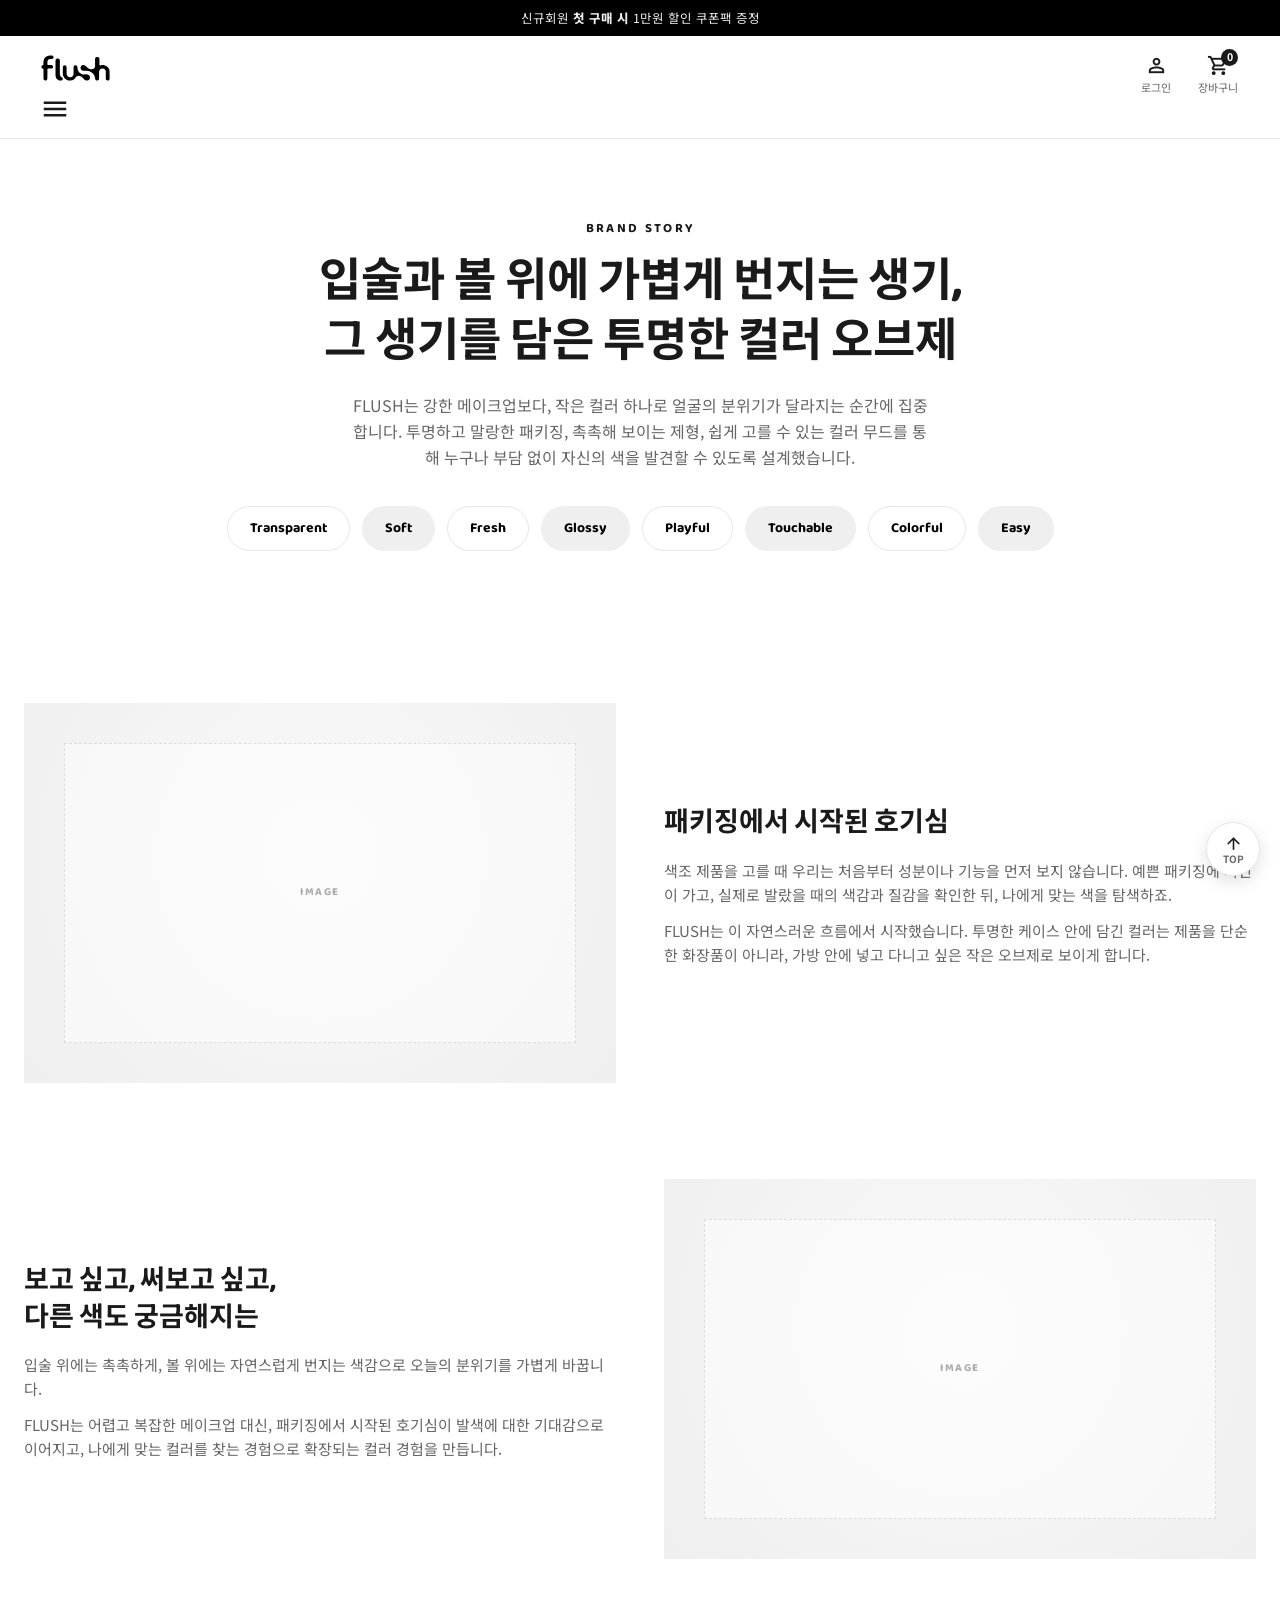
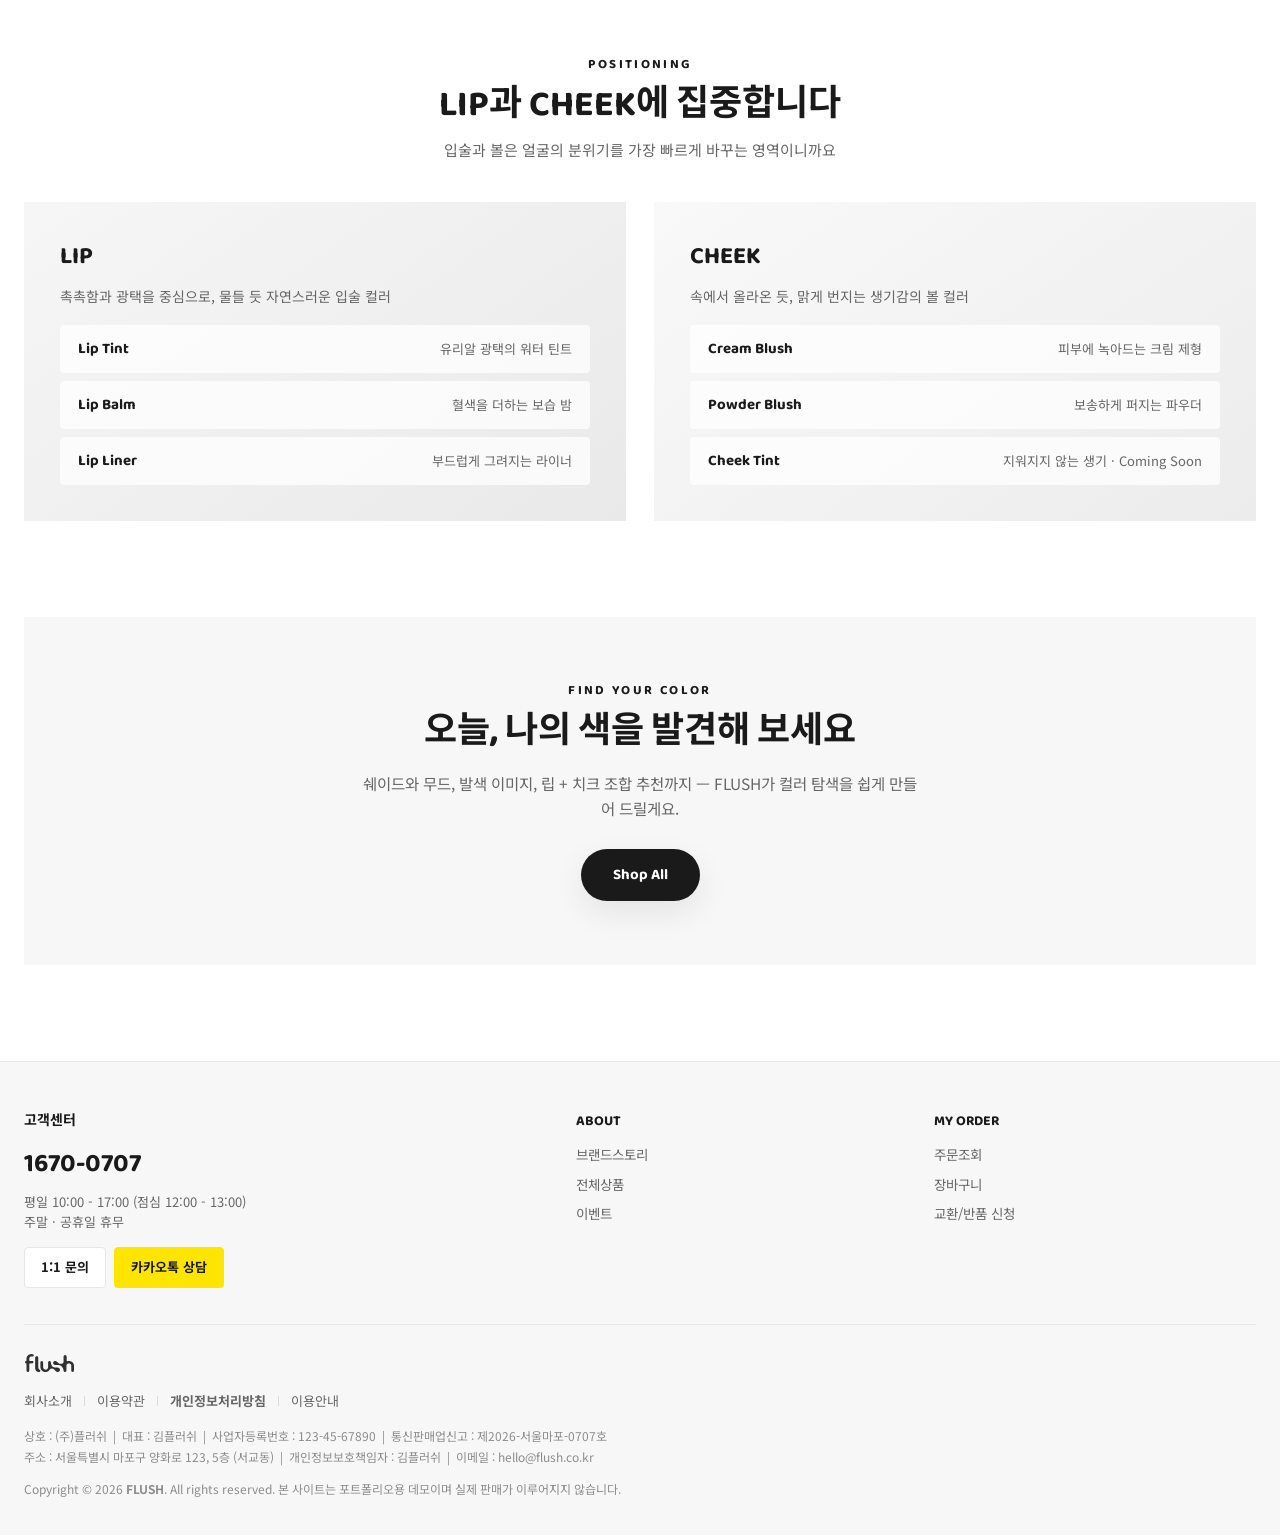
==== commit 7f9e6567: "Add login & checkout pages, product shade slider, UI polish - Add login page and demo checkout flow " ====
--- a/about.html
+++ b/about.html
@@ -10,7 +10,7 @@
   <link rel="preconnect" href="https://fonts.gstatic.com" crossorigin>
   <link href="https://fonts.googleapis.com/css2?family=Baloo+2:wght@500;600;700&family=Noto+Sans+KR:wght@400;500;700;800&display=swap" rel="stylesheet">
   <link href="https://fonts.googleapis.com/css2?family=Material+Symbols+Outlined:opsz,wght,FILL,GRAD@20..48,300..500,0..1,0" rel="stylesheet">
-  <link rel="stylesheet" href="css/style.css?v=29">
+  <link rel="stylesheet" href="css/style.css?v=47">
 </head>
 <body>
 
@@ -107,8 +107,8 @@
 
   <div id="chrome-footer"></div>
 
-  <script src="js/i18n.js?v=29"></script>
-  <script src="js/data.js?v=29"></script>
-  <script src="js/main.js?v=29"></script>
+  <script src="js/i18n.js?v=47"></script>
+  <script src="js/data.js?v=47"></script>
+  <script src="js/main.js?v=47"></script>
 </body>
 </html>
--- a/css/style.css
+++ b/css/style.css
@@ -30,6 +30,11 @@
   --shadow-soft: 0 12px 32px rgba(0, 0, 0, 0.08);
   --shadow-pop: 0 16px 40px rgba(0, 0, 0, 0.14);
   --container: 1800px;
+
+  /* 카카오 브랜드 컬러 — 로그인/상담 버튼 공통 */
+  --kakao-yellow: #FEE500;
+  --kakao-yellow-deep: #FADA0A;
+  --kakao-ink: #191919;
 }
 
 * { margin: 0; padding: 0; box-sizing: border-box; }
@@ -437,8 +442,8 @@
   border: 1px solid var(--line);
 }
 .cs-btn:hover { border-color: var(--coral); color: var(--coral); }
-.cs-btn.kakao { background: var(--ink); border-color: var(--ink); color: #fff; }
-.cs-btn.kakao:hover { background: #000; }
+.cs-btn.kakao { background: var(--kakao-yellow); border-color: var(--kakao-yellow); color: var(--kakao-ink); }
+.cs-btn.kakao:hover { background: var(--kakao-yellow-deep); border-color: var(--kakao-yellow-deep); }
 
 .footer-col li { margin-bottom: 8px; font-size: 13.5px; color: var(--ink-soft); }
 .footer-col a { color: var(--ink-soft); }
@@ -481,9 +486,6 @@
 .float-btn span:not(.material-symbols-outlined) { font-size: 10px; font-weight: 700; color: var(--ink-soft); }
 .float-btn .material-symbols-outlined { font-size: 19px; color: var(--ink); }
 .float-btn:hover { border-color: var(--coral); }
-.float-btn.kakao { background: var(--ink); border-color: var(--ink); }
-.float-btn.kakao span:not(.material-symbols-outlined) { color: #fff; }
-.float-btn.kakao .material-symbols-outlined { color: #fff; }
 
 /* ---------- buttons / chips ---------- */
 .btn {
@@ -767,6 +769,53 @@
 .product-bottom {
   margin-top: auto;
   padding-top: 12px;
+  position: relative;
+}
+
+/* 담기 전 쉐이드 선택 팝오버 */
+.shade-picker {
+  position: absolute;
+  left: 0;
+  right: 0;
+  bottom: calc(100% + 6px);
+  background: #fff;
+  border: 1px solid var(--line);
+  border-radius: var(--radius-md);
+  box-shadow: var(--shadow-soft);
+  padding: 10px;
+  z-index: 5;
+  animation: pickerpop 0.18s ease;
+}
+.shade-picker-title {
+  font-size: 12px;
+  font-weight: 700;
+  color: var(--ink-soft);
+  margin: 2px 0 8px 4px;
+}
+.shade-pick {
+  display: flex;
+  align-items: center;
+  gap: 9px;
+  width: 100%;
+  padding: 7px 8px;
+  border-radius: var(--radius-sm);
+  font-size: 13px;
+  font-weight: 600;
+  color: var(--ink);
+  text-align: left;
+  transition: background 0.12s;
+}
+.shade-pick:hover { background: var(--bg-pink); }
+.shade-pick.current::after { content: "●"; margin-left: auto; font-size: 8px; color: var(--coral); }
+.shade-pick i {
+  width: 14px;
+  height: 14px;
+  border-radius: 50%;
+  flex: 0 0 auto;
+  box-shadow: inset 0 0 0 1px rgba(0, 0, 0, 0.08);
+}
+@keyframes pickerpop {
+  from { opacity: 0; transform: translateY(6px); }
 }
 
 .quick-add {
@@ -911,14 +960,14 @@
   display: flex;
   justify-content: center;
   align-items: flex-end;
-  gap: 4px;
   height: 170px;
   margin-bottom: 18px;
   background: radial-gradient(circle at 50% 40%, #F9F9F9 0%, var(--bg-pink) 100%);
   border-radius: var(--radius-md);
   padding: 16px;
 }
-.pair-imgs img { max-height: 100%; width: 46%; object-fit: contain; }
+.pair-imgs img { max-height: 100%; width: 56%; object-fit: contain; }
+.pair-imgs img + img { margin-left: -30%; }
 
 .pair-name { font-family: var(--font-display); font-weight: 700; font-size: 17px; }
 .pair-desc { font-size: 13px; color: var(--ink-soft); margin: 6px 0 14px; }
@@ -953,41 +1002,23 @@
 .page-head p { color: var(--ink-soft); margin-top: 8px; }
 
 /* ---------- shop layout ---------- */
-.shop-layout {
-  display: grid;
-  grid-template-columns: 220px 1fr;
-  gap: 44px;
-  margin-top: 40px;
-  align-items: start;
-}
-
-.filter-group { margin-bottom: 30px; }
-.filter-group h4 {
-  font-family: var(--font-display);
-  font-size: 13px;
-  letter-spacing: 0.14em;
-  text-transform: uppercase;
-  color: var(--coral);
-  margin-bottom: 12px;
-}
-
-.filter-list { display: flex; flex-direction: column; gap: 4px; }
+/* 상단 가로 카테고리 바 — 심플 텍스트 탭 + 밑줄 */
+.shop-cats {
+  display: flex;
+  flex-wrap: wrap;
+  gap: 6px 30px;
+  margin: 36px 0 30px;
+}
 .filter-btn {
-  text-align: left;
-  padding: 9px 14px;
-  border-radius: var(--radius-sm);
-  font-size: 14.5px;
-  font-weight: 500;
+  padding: 0 0 9px;
+  font-size: 15px;
+  font-weight: 600;
   color: var(--ink-soft);
-  transition: background 0.15s, color 0.15s;
-  display: flex;
-  align-items: center;
-  gap: 9px;
-}
-.filter-btn:hover { background: var(--bg-pink); color: var(--ink); }
-.filter-btn.active { background: var(--ink); color: #fff; font-weight: 700; }
-
-.filter-btn .mood-dot { width: 12px; height: 12px; }
+  border-bottom: 3px solid transparent;
+  transition: color 0.15s;
+}
+.filter-btn:hover { color: var(--ink); }
+.filter-btn.active { color: var(--ink); font-weight: 800; border-bottom-color: var(--ink); }
 
 .shop-result-bar {
   display: flex;
@@ -999,19 +1030,36 @@
 }
 .shop-result-bar strong { color: var(--ink); font-family: var(--font-display); }
 
-.filter-clear { font-size: 13px; color: var(--coral); font-weight: 700; }
+.filter-clear {
+  display: inline-flex;
+  align-items: center;
+  gap: 4px;
+  font-size: 13px;
+  font-weight: 700;
+  color: var(--ink-soft);
+  padding: 9px 16px;
+  border-radius: var(--radius-pill);
+  background: var(--bg-soft);
+  transition: background 0.15s, color 0.15s;
+}
+.filter-clear:hover { background: var(--bg-pink); color: var(--ink); }
 
 .sort-select {
+  appearance: none;
+  -webkit-appearance: none;
   font-family: inherit;
   font-size: 13.5px;
-  padding: 7px 10px;
-  border: 1px solid var(--line);
-  border-radius: var(--radius-sm);
-  background: #fff;
+  font-weight: 600;
+  padding: 9px 36px 9px 16px;
+  border: 1.5px solid var(--line);
+  border-radius: var(--radius-pill);
+  background: #fff url("data:image/svg+xml,%3Csvg xmlns='http://www.w3.org/2000/svg' width='12' height='12' viewBox='0 0 24 24' fill='none' stroke='%231A1A1A' stroke-width='2.5' stroke-linecap='round' stroke-linejoin='round'%3E%3Cpath d='m6 9 6 6 6-6'/%3E%3C/svg%3E") no-repeat right 14px center;
   color: var(--ink);
   outline: none;
-}
-.sort-select:focus { border-color: var(--coral); }
+  cursor: pointer;
+  transition: border-color 0.15s;
+}
+.sort-select:hover, .sort-select:focus { border-color: var(--ink); }
 
 .empty-note {
   padding: 80px 0;
@@ -1034,15 +1082,71 @@
   background: radial-gradient(circle at 50% 35%, #F9F9F9 0%, var(--bg-pink) 100%);
   border-radius: var(--radius-lg);
   aspect-ratio: 1 / 1;
+  overflow: hidden;
+}
+.pd-slides {
+  display: flex;
+  width: 100%;
+  height: 100%;
+  transition: transform 0.35s ease;
+}
+.pd-slides.on-model { transform: translateX(-100%); }
+.pd-slide {
+  flex: 0 0 100%;
+  width: 100%;
+  height: 100%;
   display: flex;
   align-items: center;
   justify-content: center;
   padding: 48px;
 }
-.pd-visual img {
+.pd-slide img {
   max-height: 100%;
+  max-width: 100%;
   object-fit: contain;
 }
+.pd-slide-model { padding: 0; }
+.pd-slide-model img {
+  width: 100%;
+  height: 100%;
+  max-width: none;
+  max-height: none;
+  object-fit: cover;
+}
+.pd-slide-nav {
+  position: absolute;
+  top: 50%;
+  transform: translateY(-50%);
+  width: 40px;
+  height: 40px;
+  border-radius: 50%;
+  background: rgba(255, 255, 255, 0.9);
+  border: 1px solid var(--line);
+  display: flex;
+  align-items: center;
+  justify-content: center;
+  z-index: 2;
+}
+.pd-slide-nav:hover { border-color: var(--coral); color: var(--coral); }
+.pd-slide-nav.prev { left: 16px; }
+.pd-slide-nav.next { right: 16px; }
+.pd-slide-dots {
+  position: absolute;
+  left: 50%;
+  bottom: 16px;
+  transform: translateX(-50%);
+  display: flex;
+  gap: 8px;
+  z-index: 2;
+}
+.pd-slide-dot {
+  width: 8px;
+  height: 8px;
+  border-radius: 50%;
+  background: rgba(255, 255, 255, 0.7);
+  border: 1px solid rgba(0, 0, 0, 0.15);
+}
+.pd-slide-dot.active { background: var(--ink); border-color: var(--ink); }
 
 .pd-info .product-cat { font-size: 13px; }
 .pd-info h1 { font-family: var(--font-display); font-size: 34px; font-weight: 700; margin: 6px 0 10px; }
@@ -1057,22 +1161,36 @@
 }
 .pd-shade-label em { font-style: normal; color: var(--coral); }
 
-.shade-picker { display: flex; gap: 12px; flex-wrap: wrap; margin-bottom: 30px; }
+.shade-select { display: flex; gap: 14px; flex-wrap: wrap; margin-bottom: 30px; }
 
 .shade-swatch {
-  width: 44px;
-  height: 44px;
+  width: 64px;
+  display: flex;
+  flex-direction: column;
+  align-items: center;
+  gap: 6px;
+  background: none;
+  border: none;
+}
+.shade-swatch-img {
+  width: 64px;
+  height: 64px;
   border-radius: 50%;
   border: 3px solid #fff;
-  box-shadow: 0 0 0 1.5px var(--line), inset 0 -4px 6px rgba(0,0,0,0.18);
-  position: relative;
-}
-.shade-swatch:hover {
-  box-shadow: 0 0 0 2px var(--rose), inset 0 -4px 6px rgba(0,0,0,0.18);
-}
-.shade-swatch.active {
-  box-shadow: 0 0 0 2.5px var(--coral), inset 0 -4px 6px rgba(0,0,0,0.18);
-}
+  box-shadow: 0 0 0 1.5px var(--line), inset 0 -4px 6px rgba(0, 0, 0, 0.18);
+}
+.shade-swatch:hover .shade-swatch-img { box-shadow: 0 0 0 2px var(--rose), inset 0 -4px 6px rgba(0, 0, 0, 0.18); }
+.shade-swatch.active .shade-swatch-img { box-shadow: 0 0 0 2.5px var(--coral), inset 0 -4px 6px rgba(0, 0, 0, 0.18); }
+.shade-swatch-name {
+  font-size: 11px;
+  color: var(--ink-soft);
+  max-width: 64px;
+  text-align: center;
+  white-space: nowrap;
+  overflow: hidden;
+  text-overflow: ellipsis;
+}
+.shade-swatch.active .shade-swatch-name { color: var(--coral); font-weight: 700; }
 
 .pd-buy-row { display: flex; gap: 12px; align-items: stretch; margin-bottom: 16px; }
 
@@ -1296,6 +1414,35 @@
 .cart-empty p { color: var(--ink-soft); margin-bottom: 24px; }
 
 .cart-pairing { margin-top: 64px; }
+
+/* ---------- 주문/결제 ---------- */
+.checkout-block {
+  background: #fff;
+  border: 1px solid var(--line);
+  border-radius: var(--radius-md);
+  padding: 24px;
+  margin-bottom: 20px;
+}
+.checkout-block h3 { font-family: var(--font-display); font-size: 17px; margin-bottom: 16px; }
+.checkout-items { display: flex; flex-direction: column; gap: 12px; }
+.checkout-item-qty { font-size: 13px; color: var(--ink-soft); margin-top: 4px; }
+
+.checkout-form { display: flex; flex-direction: column; gap: 16px; }
+
+.pay-methods { display: flex; flex-direction: column; gap: 10px; }
+.pay-method {
+  display: flex;
+  align-items: center;
+  gap: 10px;
+  padding: 14px 16px;
+  border: 1.5px solid var(--line);
+  border-radius: var(--radius-sm);
+  cursor: pointer;
+  font-size: 14px;
+  font-weight: 600;
+}
+.pay-method input { width: 17px; height: 17px; accent-color: var(--ink); cursor: pointer; }
+.pay-method:has(input:checked) { border-color: var(--coral); background: var(--bg-pink); }
 
 /* ---------- toast ---------- */
 .toast {
@@ -1647,7 +1794,7 @@
 .qc-circle .img-ph { border: none; background: transparent; }
 .banner-visual .img-ph { width: min(100%, 380px); height: 300px; border-radius: var(--radius-lg); }
 .story-img .img-ph { height: 300px; }
-.pair-imgs .img-ph { width: 46%; height: 100%; }
+.pair-imgs .img-ph { width: 56%; height: 100%; }
 .cart-item-thumb .img-ph { border-radius: 0; }
 
 /* ---------- responsive ---------- */
@@ -1687,14 +1834,11 @@
   .pair-grid { grid-template-columns: 1fr; max-width: 460px; margin-inline: auto; }
   .texture-points { grid-template-columns: 1fr; }
 
-  .shop-layout { grid-template-columns: 1fr; gap: 24px; }
-  .shop-filters { display: flex; gap: 24px; overflow-x: auto; padding-bottom: 8px; }
-  .filter-group { margin-bottom: 0; min-width: max-content; }
-  .filter-list { flex-direction: row; flex-wrap: wrap; gap: 8px; }
-  .filter-btn { border: 1.5px solid var(--line); border-radius: var(--radius-pill); padding: 8px 14px; }
+  .shop-cats { gap: 4px 20px; margin: 28px 0 24px; }
+  .filter-btn { font-size: 14px; }
 
   .pd-layout { grid-template-columns: 1fr; gap: 32px; }
-  .pd-visual { position: static; }
+  .pd-visual { position: relative; top: auto; }
 
   .story-grid { grid-template-columns: 1fr; gap: 24px; }
   .story-grid.reverse .story-img { order: 0; }
@@ -1741,6 +1885,8 @@
   transition: background 0.5s ease, color 0.3s ease;
 }
 .flush-picker.tinted { color: #fff; }
+.flush-picker.tinted.bright { color: var(--ink); } /* 밝은 쉐이드 배경 */
+.flush-picker.tinted.bright .fp-more:hover { background: rgba(0, 0, 0, 0.07); }
 .fp-title {
   font-family: var(--font-body); /* 사이트 heading과 동일 (Noto Sans, Baloo 배제) */
   font-size: clamp(26px, 4vw, 36px);
@@ -1803,91 +1949,6 @@
   .fp-info { margin-top: 28px; height: 150px; }
 }
 
-/* ---------- Mix & Match 1+1 (드래그앤드롭) ---------- */
-#mixmatch .section-title { font-family: var(--font-body); font-weight: 800; letter-spacing: -0.01em; }
-/* 2단 빌더 : 좌측 골라담기 / 우측 1+1 트레이 */
-.mix-layout { display: grid; grid-template-columns: 1fr minmax(310px, 360px); gap: 44px; align-items: start; }
-.mix-pool { min-width: 0; }
-.mix-cats { display: flex; flex-wrap: wrap; gap: 8px; margin-bottom: 22px; }
-.mix-cat {
-  padding: 9px 18px;
-  border: 1px solid var(--line);
-  border-radius: var(--radius-pill);
-  font-size: 13.5px;
-  font-weight: 600;
-  color: var(--ink-soft);
-  background: #fff;
-  transition: color 0.15s, background 0.15s, border-color 0.15s;
-}
-.mix-cat:hover { border-color: var(--ink-soft); color: var(--ink); }
-.mix-cat.active { background: var(--ink); color: #fff; border-color: var(--ink); }
-.mix-items { display: flex; flex-wrap: wrap; gap: 18px; align-content: flex-start; min-height: 260px; }
-.mix-item {
-  width: 200px;
-  background: #fff;
-  border: 1px solid var(--line);
-  border-radius: var(--radius-md);
-  padding: 20px 16px;
-  text-align: center;
-  cursor: grab;
-  user-select: none;
-  transition: transform 0.2s ease, box-shadow 0.2s ease;
-}
-.mix-item:hover { transform: translateY(-5px); box-shadow: var(--shadow-soft); }
-.mix-item:active { cursor: grabbing; }
-.mix-item.dragging { opacity: 0.4; }
-.mix-item-img { height: 150px; display: flex; align-items: center; justify-content: center; }
-.mix-item-img img { max-height: 100%; object-fit: contain; pointer-events: none; }
-.mix-item-name { font-size: 14.5px; font-weight: 700; margin-top: 12px; }
-.mix-item-price { font-size: 13px; color: var(--ink-soft); margin-top: 4px; }
-
-/* 우측 트레이(내 1+1 조합) — 세로로 쌓이는 슬롯 */
-.mix-tray {
-  background: var(--bg-soft);
-  border: 1px solid var(--line);
-  border-radius: var(--radius-md);
-  padding: 26px 22px 28px;
-  position: sticky;
-  top: 100px;
-}
-.mix-tray-title { font-size: 15px; font-weight: 800; text-align: center; margin-bottom: 18px; }
-.mix-slots { display: flex; flex-direction: column; gap: 10px; }
-.mix-slot {
-  width: 100%;
-  height: 94px;
-  border: 2px dashed var(--line);
-  border-radius: var(--radius-md);
-  background: #fff;
-  display: flex;
-  align-items: center;
-  justify-content: flex-start;
-  gap: 12px;
-  padding: 10px 16px;
-  cursor: pointer;
-  transition: border-color 0.2s ease, background 0.2s ease;
-}
-.mix-slot:not(.filled) { justify-content: center; }
-.mix-slot.over { border-color: var(--coral); background: var(--bg-pink); }
-.mix-slot.filled { border-style: solid; border-color: var(--coral); animation: mixpop 0.3s ease; }
-.mix-slot img { width: 60px; max-height: 74px; object-fit: contain; pointer-events: none; }
-.mix-slot-ph { font-size: 30px; color: var(--line); line-height: 1; }
-.mix-slot-name { font-size: 13.5px; font-weight: 700; text-align: left; line-height: 1.35; }
-.mix-slot-name small { display: block; font-weight: 500; color: var(--ink-soft); font-size: 11.5px; margin-top: 2px; }
-.mix-plus { text-align: center; font-size: 20px; font-weight: 800; color: var(--ink-soft); line-height: 1; }
-
-.mix-result { margin-top: 20px; min-height: 84px; }
-.mix-result .price-row { justify-content: center; margin-bottom: 14px; }
-.mix-result .price-rate { background: var(--coral); color: #fff; padding: 2px 9px; border-radius: var(--radius-pill); }
-.mix-result .btn { width: 100%; padding: 13px; }
-
-@keyframes mixpop { 0% { transform: scale(0.7); opacity: 0; } 100% { transform: scale(1); opacity: 1; } }
-
-@media (max-width: 860px) {
-  .mix-layout { grid-template-columns: 1fr; gap: 30px; }
-  .mix-tray { position: static; max-width: 440px; margin: 0 auto; width: 100%; }
-  .mix-cats, .mix-items { justify-content: center; }
-}
-
 /* ---------- 프로모션 팝업 ---------- */
 .ad-modal { position: fixed; inset: 0; z-index: 400; display: flex; align-items: center; justify-content: center; }
 .ad-modal[hidden] { display: none; }
@@ -2004,3 +2065,62 @@
 .cart-drawer-ship em { font-style: normal; color: var(--coral); font-weight: 700; }
 .cart-drawer-actions { display: grid; grid-template-columns: 1fr 1fr; gap: 10px; margin-top: 16px; }
 .cart-drawer-actions .btn { padding: 13px 10px; font-size: 14px; text-align: center; justify-content: center; }
+
+/* ---------- 로그인 ---------- */
+.auth-card {
+  max-width: 400px;
+  margin: 24px auto 100px;
+  display: flex;
+  flex-direction: column;
+  gap: 18px;
+}
+.auth-field { display: flex; flex-direction: column; gap: 8px; font-size: 14px; font-weight: 500; }
+.auth-field input {
+  height: 48px;
+  padding: 0 16px;
+  border: 1.5px solid var(--line);
+  border-radius: var(--radius-sm);
+  font-family: inherit;
+  font-size: 15px;
+  outline: none;
+  transition: border-color 0.15s;
+}
+.auth-field input:focus { border-color: var(--coral); }
+.auth-field input::placeholder { color: #B5B5B5; }
+
+.auth-row { display: flex; align-items: center; justify-content: space-between; font-size: 13px; }
+.auth-keep { display: flex; align-items: center; gap: 6px; color: var(--ink-soft); cursor: pointer; }
+.auth-keep input { width: 15px; height: 15px; accent-color: var(--ink); cursor: pointer; }
+.auth-links { display: flex; align-items: center; gap: 8px; color: var(--ink-soft); }
+.auth-links a:hover { color: var(--coral); }
+.auth-links i { font-style: normal; color: var(--line); }
+
+.auth-submit { width: 100%; padding: 15px; font-size: 16px; }
+
+.auth-divider {
+  display: flex;
+  align-items: center;
+  gap: 12px;
+  font-size: 12.5px;
+  color: var(--ink-soft);
+}
+.auth-divider::before, .auth-divider::after {
+  content: "";
+  flex: 1;
+  border-top: 1px solid var(--line);
+}
+
+.auth-kakao {
+  width: 100%;
+  padding: 15px;
+  font-size: 15px;
+  background: var(--kakao-yellow);
+  border-color: var(--kakao-yellow);
+  color: var(--kakao-ink);
+}
+.auth-kakao:hover { background: var(--kakao-yellow-deep); border-color: var(--kakao-yellow-deep); }
+.auth-kakao .kakao-logo { width: 18px; height: 18px; }
+
+.auth-signup { text-align: center; font-size: 13.5px; color: var(--ink-soft); }
+.auth-signup a { color: var(--ink); font-weight: 700; margin-left: 6px; }
+.auth-signup a:hover { color: var(--coral); }
